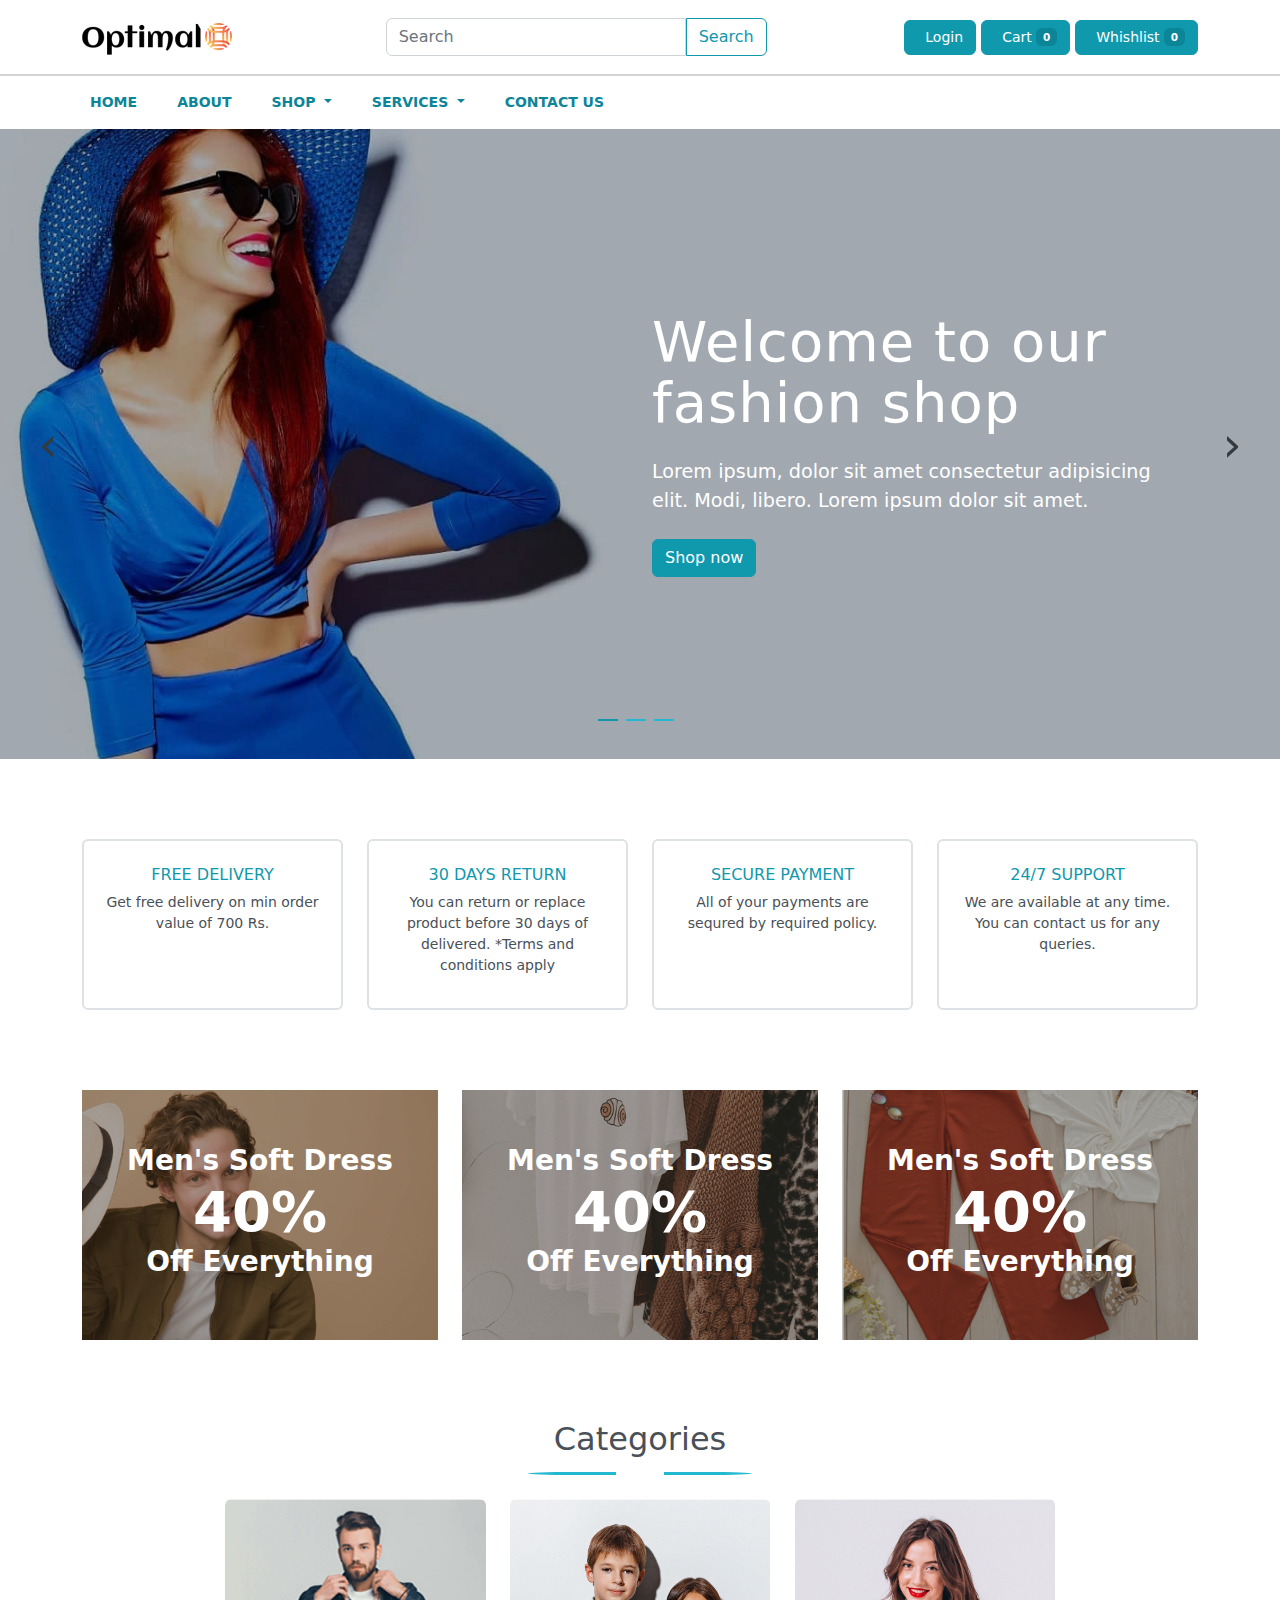
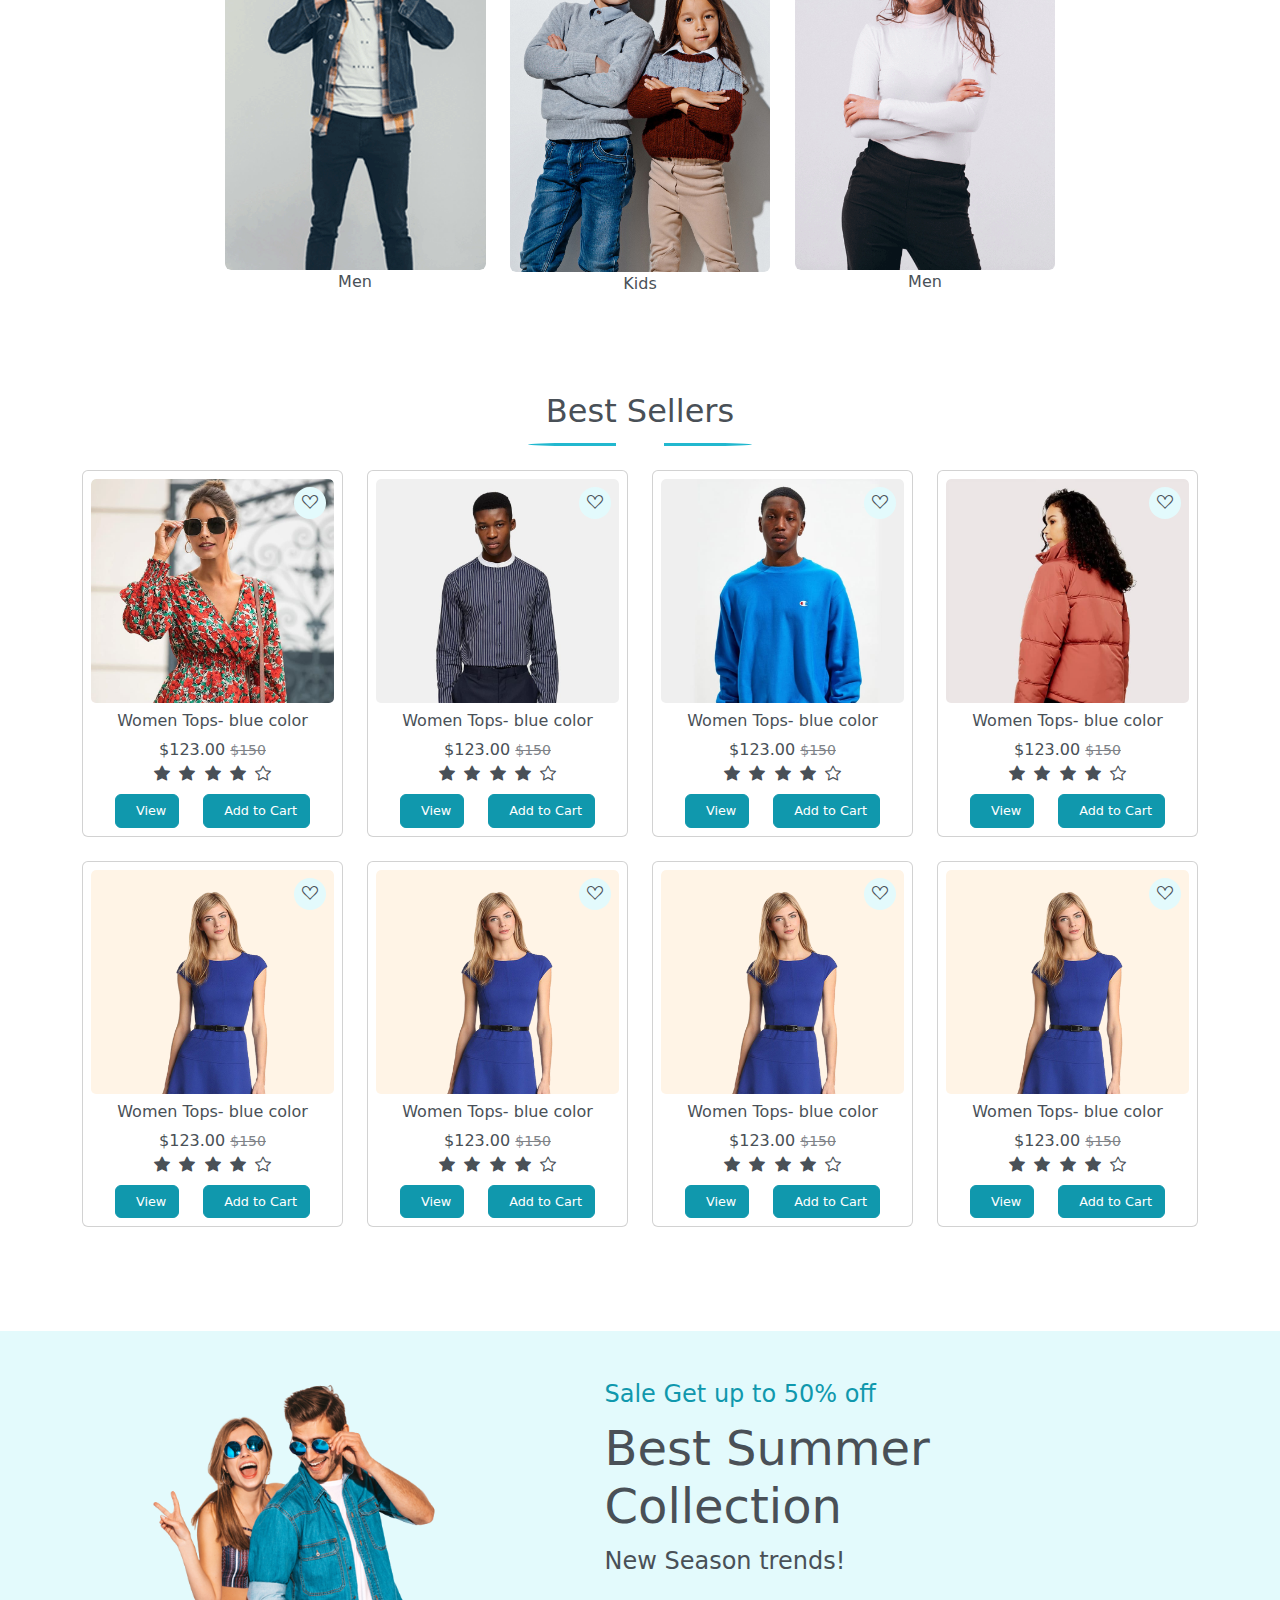
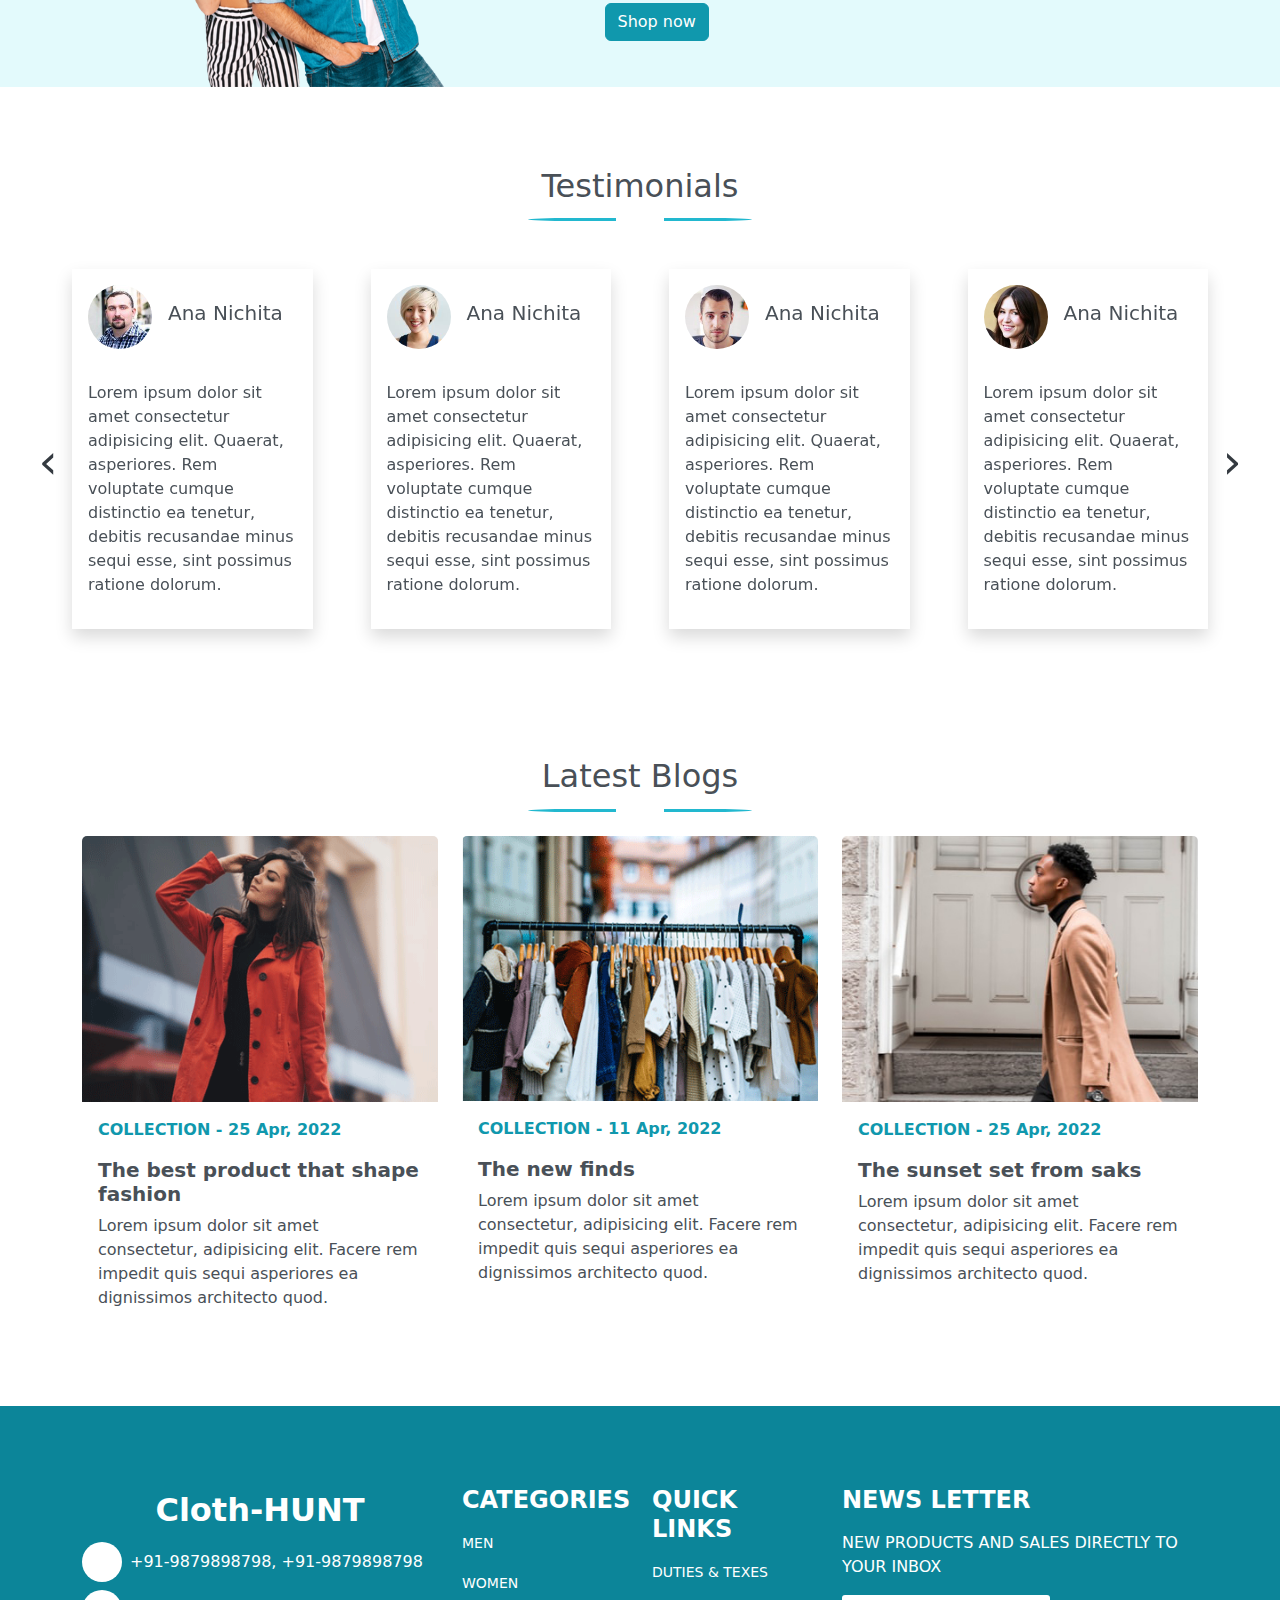
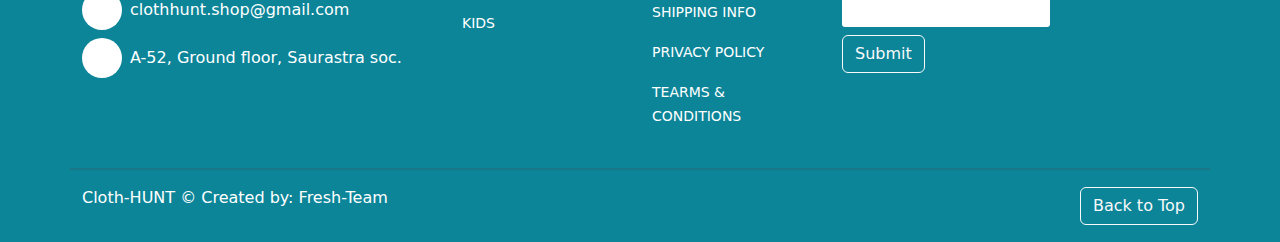
==== index.html @ ed757efe "shop done" ====
<!DOCTYPE html>
<html lang="en">

<head>
    <meta charset="UTF-8">
    <meta http-equiv="X-UA-Compatible" content="IE=edge">
    <meta name="viewport" content="width=device-width, initial-scale=1.0">
    <title>Cloth-HUNT | Home</title>
    <!-- fontawesome -->
    <link rel="stylesheet" href="https://cdnjs.cloudflare.com/ajax/libs/font-awesome/6.1.1/css/all.min.css"
        integrity="sha512-KfkfwYDsLkIlwQp6LFnl8zNdLGxu9YAA1QvwINks4PhcElQSvqcyVLLD9aMhXd13uQjoXtEKNosOWaZqXgel0g=="
        crossorigin="anonymous" referrerpolicy="no-referrer" />
    <!-- bootstrap icon -->
    <link rel="stylesheet" href="https://cdn.jsdelivr.net/npm/bootstrap-icons@1.9.1/font/bootstrap-icons.css">
    <!-- bootstrap -->
    <link rel="stylesheet" href="css/bootstrap.min.css">
    <!-- Owl-carousel -->
    <link rel="stylesheet" href="css/owl.carousel.min.css">
    <!-- animate -->
    <link rel="stylesheet" href="css/animate.css">
    <!-- css -->
    <link rel="stylesheet" href="css/style.css">
    <!-- responsive -->
    <link rel="stylesheet" href="css/responsive.css">
</head>

<body>
    <header>
        <nav class="navbar navbar-expand-md flex-column position-relative">
            <div class="container justify-content-between pb-2">

                <button class="navbar-toggler" type="button" data-bs-toggle="collapse"
                    data-bs-target="#navbarSupportedContent" aria-controls="navbarSupportedContent"
                    aria-expanded="false" aria-label="Toggle navigation">
                    <span class="navbar-toggler-icon"></span>
                </button>
                <a class="navbar-brand fw-bold fs-2" href='index.html'><img src="images/logo.png" alt="logo"
                        class="img-fluid"></a>

                <form class="d-md-flex d-none" role="search">
                    <input class="form-control rounded-0 rounded-start search" type="search" placeholder="Search"
                        aria-label="Search">
                    <button class="btn btn-outline-primary rounded-0 rounded-end" type="submit">Search</button>
                </form>
                <div class="header-buttons">
                    <button class="btn btn-primary d-md-none">
                        <i class="fa-solid fa-magnifying-glass"></i>
                    </button>
                    <button class="btn btn-primary"><i class="fa-solid fa-user me-lg-2"></i><span
                            class="d-none d-lg-inline-block">Login</span></button>
                    <button class="btn btn-primary position-relative">
                        <i class="fa-solid fa-cart-shopping me-2"></i><span class="d-none d-lg-inline-block">Cart</span>
                        <span class="badge">0</span>
                    </button>
                    <button class="btn btn-primary d-none d-lg-inline-block position-relative">
                        <i class="fa-solid fa-heart me-2"></i><span class="d-none d-lg-inline-block">Whishlist</span>
                        <span class="badge">0</span>
                    </button>
                </div>
            </div>
            <div class="hr d-none d-md-block"></div>
            <div class="nav-menu container align-self-start">
                <div class="collapse navbar-collapse pt-2" id="navbarSupportedContent">
                    <ul class="navbar-nav gap-md-4 mb-lg-0 ">
                        <li class="nav-item ">
                            <a class="nav-link fw-bold text-uppercase active" aria-current="page"
                                href='javascript:void(0)'>Home</a>
                        </li>
                        <li class="nav-item">
                            <a class="nav-link fw-bold text-uppercase" href='javascript:void(0)'>About</a>
                        </li>
                        <li class="nav-item dropdown">
                            <a class="nav-link fw-bold text-uppercase dropdown-toggle" href='shop.html' role="button"
                                data-bs-toggle="dropdown" aria-expanded="false">
                                Shop
                            </a>
                            <ul class="dropdown-menu">
                                <li><a class="dropdown-item" href='shop.html'>Shop page</a></li>
                                <li><a class="dropdown-item" href='javascript:void(0)'>Another action</a></li>
                                <li>
                                    <hr class="dropdown-divider">
                                </li>
                                <li><a class="dropdown-item" href='javascript:void(0)'>Something else here</a></li>
                            </ul>
                        </li>
                        <li class="nav-item dropdown">
                            <a class="nav-link fw-bold text-uppercase dropdown-toggle" href='javascript:void(0)'
                                role="button" data-bs-toggle="dropdown" aria-expanded="false">
                                Services
                            </a>
                            <ul class="dropdown-menu">
                                <li><a class="dropdown-item" href='javascript:void(0)'>Action</a></li>
                                <li><a class="dropdown-item" href='javascript:void(0)'>Another action</a></li>
                                <li>
                                    <hr class="dropdown-divider">
                                </li>
                                <li><a class="dropdown-item" href='javascript:void(0)'>Something else here</a></li>
                            </ul>
                        </li>
                        <li class="nav-item">
                            <a class="nav-link fw-bold text-uppercase" href='javascript:void(0)'>
                                Contact us
                            </a>
                        </li>
                    </ul>
                </div>
            </div>
        </nav>
    </header>

    <main>
        <!-- hero -->
        <section class="hero">
            <div class="hero-slider owl-carousel owl-theme">
                <div class="item item--1 d-flex justify-content-end align-items-center">
                    <div class="container px-5">
                        <div class="row align-items-center justify-content-lg-end justify-content-center">
                            <div class="col-12 col-md-10 col-xl-6">
                                <div class="hero-title text-white">
                                    <h1 class="title-heading mb-2 mb-md-4">Welcome to our fashion shop</h1>
                                    <p class="hero-text mb-2 mb-md-4">Lorem ipsum, dolor sit amet consectetur
                                        adipisicing elit.
                                        Modi, libero. Lorem ipsum dolor sit amet.</p>
                                    <a href="javascript:void(0)" class="hero-btn btn btn-primary">Shop now</a>
                                </div>
                            </div>
                        </div>
                    </div>
                </div>
                <div class="item item--2 d-flex align-items-center justify-content-start">
                    <div class="container px-5">
                        <div class="row align-items-center justify-content-lg-start justify-content-center">
                            <div class="col-12 col-md-10 col-xl-6">
                                <div class="hero-title text-white">
                                    <h1 class="title-heading mb-2 mb-md-4">Welcome to our fashion shop</h1>
                                    <p class="hero-text mb-2 mb-md-4">Lorem ipsum, dolor sit amet consectetur
                                        adipisicing elit.
                                        Modi, libero. Lorem ipsum dolor sit amet.</p>
                                    <a href=" javascript:void(0)" class="btn btn-primary">Shop now</a>
                                </div>
                            </div>
                        </div>
                    </div>
                </div>
                <div class="item item--3 d-flex align-items-center">
                    <div class="container px-5">
                        <div class="row align-items-center justify-content-center">
                            <div class="col-12 col-md-10 col-xl-6">
                                <div class="hero-title text-white">
                                    <h1 class="title-heading mb-2 mb-md-4">Welcome to our fashion shop</h1>
                                    <p class="hero-text mb-2 mb-md-4">Lorem ipsum, dolor sit amet consectetur
                                        adipisicing elit.
                                        Modi, libero. Lorem ipsum dolor sit amet.</p>
                                    <a href=" javascript:void(0)" class="btn btn-primary">Shop now</a>
                                </div>
                            </div>
                        </div>
                    </div>
                </div>
            </div>
        </section>
        <!-- services -->
        <section class="service pb-0">
            <div class="container">
                <div class="row align-items-stretch">
                    <div class="col-6 col-md-3 mb-4 mb-md-0 text-center">
                        <div class="service-card border border-2 rounded p-3">
                            <div class="icon fs-1 mb-2">
                                <i class="fa-solid fa-truck-fast"></i>
                            </div>
                            <h6 class="text-uppercase text-primary">free delivery</h6>
                            <p>Get free delivery on min order value of 700 Rs.</p>
                        </div>
                    </div>
                    <div class="col-6 col-md-3 text-center mb-4 mb-md-0">
                        <div class="service-card border border-2 rounded p-3">

                            <div class="icon fs-1 mb-2">
                                <i class="fa-solid fa-clock-rotate-left"></i>
                            </div>
                            <h6 class="text-uppercase text-primary">30 Days Return</h6>
                            <p>You can return or replace product before 30 days of delivered. *Terms and conditions
                                apply
                            </p>
                        </div>
                    </div>
                    <div class="col-6 col-md-3 text-center ">
                        <div class="service-card border border-2 rounded p-3">

                            <div class="icon fs-1 mb-2">
                                <i class="fa-solid fa-shield-halved"></i>
                            </div>
                            <h6 class="text-uppercase text-primary">secure payment</h6>
                            <p>All of your payments are sequred by required policy.
                            </p>
                        </div>
                    </div>
                    <div class="col-6 col-md-3 text-center">
                        <div class="service-card border border-2 rounded p-3">
                            <div class="icon fs-1 mb-2">
                                <i class="fa-solid fa-message"></i>
                            </div>
                            <h6 class="text-uppercase text-primary">24/7 support</h6>
                            <p>We are available at any time. You can contact us for any queries.</p>
                        </div>
                    </div>
                </div>
            </div>
        </section>
        <!-- offers -->
        <section class="offers pb-0">
            <div class="container">
                <div class="row gap-4 gap-md-0 justify-content-center">
                    <div class=" col-8 col-lg-4">
                        <div class="offer offer--1">
                            <h3 class="offer-text fw-bold text-center text-white">
                                Men's Soft Dress
                                <span class="d-block display-4 fw-bold">40%</span>
                                Off Everything
                            </h3>
                        </div>
                    </div>
                    <div class="col-8 col-lg-4">
                        <div class="offer offer--2">
                            <h3 class="offer-text fw-bold text-center text-white">
                                Men's Soft Dress
                                <span class="d-block display-4 fw-bold">40%</span>
                                Off Everything
                            </h3>
                        </div>
                    </div>
                    <div class="col-8 col-lg-4">
                        <div class="offer offer--3">
                            <h3 class="offer-text fw-bold text-center text-white">
                                Men's Soft Dress
                                <span class="d-block display-4 fw-bold">40%</span>
                                Off Everything
                            </h3>
                        </div>
                    </div>
                </div>
            </div>
        </section>
        <!-- Category -->
        <section class="category pb-0">
            <div class="container">
                <div class="row justify-content-center text-center">
                    <div class="col-12">
                        <div class="title text-center mb-4">
                            <h2 class="title-text px-4">Categories</h2>
                        </div>
                    </div>
                    <div class="col-8 col-md-3 text-end">
                        <div class="category-card rounded">
                            <div class="cat-img position-relative rounded">
                                <img src="images/catag-1.gif" alt="image of man" class="img-fluid rounded">
                                <div class="overlay text-white">
                                    <p>200+ Products</p>
                                    <a href="javascript:void(0)" class="btn btn-primary">View Collection</a>
                                </div>
                            </div>
                            <p class="text-center">Men</p>
                        </div>
                    </div>
                    <div class="col-8 col-md-3">
                        <div class="category-card rounded">
                            <div class="cat-img position-relative rounded">
                                <img src="images/catag-3.jpg" alt="image of kids" class="img-fluid rounded">
                                <div class="overlay text-white">
                                    <p>250+ Products</p>
                                    <a href="javascript:void(0)" class="btn btn-primary">View Collection</a>
                                </div>
                            </div>
                            <p class="text-center">Kids</p>
                        </div>
                    </div>
                    <div class="col-8 col-md-3 text-start">
                        <div class="category-card rounded">
                            <div class="cat-img position-relative rounded">
                                <img src="images/catag-2.gif" alt="image of woman" class="img-fluid rounded">
                                <div class="overlay text-white">
                                    <p>300+ Products</p>
                                    <a href="javascript:void(0)" class="btn btn-primary">View Collection</a>
                                </div>
                            </div>
                            <p class="text-center">Men</p>
                        </div>
                    </div>
                </div>
            </div>
        </section>
        <!-- best sellers -->
        <section class="best-sellers">
            <div class="container">
                <div class="row">
                    <div class="col-12">
                        <div class="title text-center mb-4">
                            <h2 class="title-text px-4">Best Sellers</h2>
                        </div>
                    </div>
                    <div class="col-6 col-md-3 mb-4">
                        <div class="card product-card p-2">
                            <div class="card-img mb-2 position-relative">
                                <img src="images/products/product-1.jpg" class="card-img-top" alt="product-image">
                                <div href="javascript:void(0)" class="wish-list-icon">
                                    <i class="bi bi-suit-heart"></i>
                                </div>
                            </div>
                            <div class="card-body p-0">
                                <h5 class="card-title fs-6 text-center">Women Tops- blue color</h5>

                                <p class="card-text price m-0 text-center">$123.00 <span
                                        class="sub-price"><del>$150</del></span> </p>
                                <div class="rating mb-2 text-center">
                                    <i class="bi bi-star-fill me-1"></i>
                                    <i class="bi bi-star-fill me-1"></i>
                                    <i class="bi bi-star-fill me-1"></i>
                                    <i class="bi bi-star-fill me-1"></i>
                                    <i class="bi bi-star"></i>
                                </div>
                                <div class="card-btn d-flex justify-content-lg-evenly justify-content-between">
                                    <a href="javascript:void(0)" class="btn btn-primary">
                                        <i class="fa-solid fa-eye me-2"></i>View
                                    </a>
                                    <a href="javascript:void(0)" class="btn btn-primary">
                                        <i class="fa-solid fa-cart-shopping me-2"></i>Add to Cart
                                    </a>
                                </div>
                            </div>
                        </div>
                    </div>
                    <div class="col-6 col-md-3 mb-4">
                        <div class="card product-card p-2">
                            <div class="card-img mb-2 position-relative">
                                <img src="images/products/product-13-1.jpg" class="card-img-top" alt="product-image">
                                <div href="javascript:void(0)" class="wish-list-icon">
                                    <i class="bi bi-suit-heart"></i>
                                </div>
                            </div>
                            <div class="card-body p-0">
                                <h5 class="card-title fs-6 text-center">Women Tops- blue color</h5>

                                <p class="card-text price m-0 text-center">$123.00 <span
                                        class="sub-price"><del>$150</del></span> </p>
                                <div class="rating mb-2 text-center">
                                    <i class="bi bi-star-fill me-1"></i>
                                    <i class="bi bi-star-fill me-1"></i>
                                    <i class="bi bi-star-fill me-1"></i>
                                    <i class="bi bi-star-fill me-1"></i>
                                    <i class="bi bi-star"></i>
                                </div>
                                <div class="card-btn d-flex justify-content-lg-evenly justify-content-between">
                                    <a href="javascript:void(0)" class="btn btn-primary">
                                        <i class="fa-solid fa-eye me-2"></i>View
                                    </a>
                                    <a href="javascript:void(0)" class="btn btn-primary">
                                        <i class="fa-solid fa-cart-shopping me-2"></i>Add to Cart
                                    </a>
                                </div>
                            </div>
                        </div>
                    </div>
                    <div class="col-6 col-md-3 mb-4">
                        <div class="card product-card p-2">
                            <div class="card-img mb-2 position-relative">
                                <img src="images/products/product-12-1.jpg" class="card-img-top" alt="product-image">
                                <div href="javascript:void(0)" class="wish-list-icon">
                                    <i class="bi bi-suit-heart"></i>
                                </div>
                            </div>
                            <div class="card-body p-0">
                                <h5 class="card-title fs-6 text-center">Women Tops- blue color</h5>

                                <p class="card-text price m-0 text-center">$123.00 <span
                                        class="sub-price"><del>$150</del></span> </p>
                                <div class="rating mb-2 text-center">
                                    <i class="bi bi-star-fill me-1"></i>
                                    <i class="bi bi-star-fill me-1"></i>
                                    <i class="bi bi-star-fill me-1"></i>
                                    <i class="bi bi-star-fill me-1"></i>
                                    <i class="bi bi-star"></i>
                                </div>
                                <div class="card-btn d-flex justify-content-lg-evenly justify-content-between">
                                    <a href="javascript:void(0)" class="btn btn-primary">
                                        <i class="fa-solid fa-eye me-2"></i>View
                                    </a>
                                    <a href="javascript:void(0)" class="btn btn-primary">
                                        <i class="fa-solid fa-cart-shopping me-2"></i>Add to Cart
                                    </a>
                                </div>
                            </div>
                        </div>
                    </div>
                    <div class="col-6 col-md-3 mb-4">
                        <div class="card product-card p-2">
                            <div class="card-img mb-2 position-relative">
                                <img src="images/products/product-11-1.jpg" class="card-img-top" alt="product-image">
                                <div href="javascript:void(0)" class="wish-list-icon">
                                    <i class="bi bi-suit-heart"></i>
                                </div>
                            </div>
                            <div class="card-body p-0">
                                <h5 class="card-title fs-6 text-center">Women Tops- blue color</h5>

                                <p class="card-text price m-0 text-center">$123.00 <span
                                        class="sub-price"><del>$150</del></span> </p>
                                <div class="rating mb-2 text-center">
                                    <i class="bi bi-star-fill me-1"></i>
                                    <i class="bi bi-star-fill me-1"></i>
                                    <i class="bi bi-star-fill me-1"></i>
                                    <i class="bi bi-star-fill me-1"></i>
                                    <i class="bi bi-star"></i>
                                </div>
                                <div class="card-btn d-flex justify-content-lg-evenly justify-content-between">
                                    <a href="javascript:void(0)" class="btn btn-primary">
                                        <i class="fa-solid fa-eye me-2"></i>View
                                    </a>
                                    <a href="javascript:void(0)" class="btn btn-primary">
                                        <i class="fa-solid fa-cart-shopping me-2"></i>Add to Cart
                                    </a>
                                </div>
                            </div>
                        </div>
                    </div>
                    <div class="col-6 col-md-3 mb-4">
                        <div class="card product-card p-2">
                            <div class="card-img mb-2 position-relative">
                                <img src="images/product1.png" class="card-img-top" alt="product-image">
                                <div href="javascript:void(0)" class="wish-list-icon">
                                    <i class="bi bi-suit-heart"></i>
                                </div>
                            </div>
                            <div class="card-body p-0">
                                <h5 class="card-title fs-6 text-center">Women Tops- blue color</h5>

                                <p class="card-text price m-0 text-center">$123.00 <span
                                        class="sub-price"><del>$150</del></span> </p>
                                <div class="rating mb-2 text-center">
                                    <i class="bi bi-star-fill me-1"></i>
                                    <i class="bi bi-star-fill me-1"></i>
                                    <i class="bi bi-star-fill me-1"></i>
                                    <i class="bi bi-star-fill me-1"></i>
                                    <i class="bi bi-star"></i>
                                </div>
                                <div class="card-btn d-flex justify-content-lg-evenly justify-content-between">
                                    <a href="javascript:void(0)" class="btn btn-primary">
                                        <i class="fa-solid fa-eye me-2"></i>View
                                    </a>
                                    <a href="javascript:void(0)" class="btn btn-primary">
                                        <i class="fa-solid fa-cart-shopping me-2"></i>Add to Cart
                                    </a>
                                </div>
                            </div>
                        </div>
                    </div>
                    <div class="col-6 col-md-3 mb-4">
                        <div class="card product-card p-2">
                            <div class="card-img mb-2 position-relative">
                                <img src="images/product1.png" class="card-img-top" alt="product-image">
                                <div href="javascript:void(0)" class="wish-list-icon">
                                    <i class="bi bi-suit-heart"></i>
                                </div>
                            </div>
                            <div class="card-body p-0">
                                <h5 class="card-title fs-6 text-center">Women Tops- blue color</h5>

                                <p class="card-text price m-0 text-center">$123.00 <span
                                        class="sub-price"><del>$150</del></span> </p>
                                <div class="rating mb-2 text-center">
                                    <i class="bi bi-star-fill me-1"></i>
                                    <i class="bi bi-star-fill me-1"></i>
                                    <i class="bi bi-star-fill me-1"></i>
                                    <i class="bi bi-star-fill me-1"></i>
                                    <i class="bi bi-star"></i>
                                </div>
                                <div class="card-btn d-flex justify-content-lg-evenly justify-content-between">
                                    <a href="javascript:void(0)" class="btn btn-primary">
                                        <i class="fa-solid fa-eye me-2"></i>View
                                    </a>
                                    <a href="javascript:void(0)" class="btn btn-primary">
                                        <i class="fa-solid fa-cart-shopping me-2"></i>Add to Cart
                                    </a>
                                </div>
                            </div>
                        </div>
                    </div>
                    <div class="col-6 col-md-3 mb-4">
                        <div class="card product-card p-2">
                            <div class="card-img mb-2 position-relative">
                                <img src="images/product1.png" class="card-img-top" alt="product-image">
                                <div href="javascript:void(0)" class="wish-list-icon">
                                    <i class="bi bi-suit-heart"></i>
                                </div>
                            </div>
                            <div class="card-body p-0">
                                <h5 class="card-title fs-6 text-center">Women Tops- blue color</h5>

                                <p class="card-text price m-0 text-center">$123.00 <span
                                        class="sub-price"><del>$150</del></span> </p>
                                <div class="rating mb-2 text-center">
                                    <i class="bi bi-star-fill me-1"></i>
                                    <i class="bi bi-star-fill me-1"></i>
                                    <i class="bi bi-star-fill me-1"></i>
                                    <i class="bi bi-star-fill me-1"></i>
                                    <i class="bi bi-star"></i>
                                </div>
                                <div class="card-btn d-flex justify-content-lg-evenly justify-content-between">
                                    <a href="javascript:void(0)" class="btn btn-primary">
                                        <i class="fa-solid fa-eye me-2"></i>View
                                    </a>
                                    <a href="javascript:void(0)" class="btn btn-primary">
                                        <i class="fa-solid fa-cart-shopping me-2"></i>Add to Cart
                                    </a>
                                </div>
                            </div>
                        </div>
                    </div>
                    <div class="col-6 col-md-3 mb-4">
                        <div class="card product-card p-2">
                            <div class="card-img mb-2 position-relative">
                                <img src="images/product1.png" class="card-img-top" alt="product-image">
                                <div href="javascript:void(0)" class="wish-list-icon">
                                    <i class="bi bi-suit-heart"></i>
                                </div>
                            </div>
                            <div class="card-body p-0">
                                <h5 class="card-title fs-6 text-center">Women Tops- blue color</h5>

                                <p class="card-text price m-0 text-center">$123.00 <span
                                        class="sub-price"><del>$150</del></span> </p>
                                <div class="rating mb-2 text-center">
                                    <i class="bi bi-star-fill me-1"></i>
                                    <i class="bi bi-star-fill me-1"></i>
                                    <i class="bi bi-star-fill me-1"></i>
                                    <i class="bi bi-star-fill me-1"></i>
                                    <i class="bi bi-star"></i>
                                </div>
                                <div class="card-btn d-flex justify-content-lg-evenly justify-content-between">
                                    <a href="javascript:void(0)" class="btn btn-primary">
                                        <i class="fa-solid fa-eye me-2"></i>View
                                    </a>
                                    <a href="javascript:void(0)" class="btn btn-primary">
                                        <i class="fa-solid fa-cart-shopping me-2"></i>Add to Cart
                                    </a>
                                </div>
                            </div>
                        </div>
                    </div>
                </div>
            </div>
        </section>
        <!-- Sale -->
        <section class="sale py-0">
            <div class="container">
                <div class="row justify-content-around align-items-center">
                    <div class="col-4">
                        <img src="images/sale.png" alt="man and woman having enjoyable shopping togather"
                            class="img-fluid">
                    </div>
                    <div class="col-8 col-md-6">
                        <p class="sale-text text-primary">Sale Get up to 50% off</p>
                        <h3 class="sale-heading">Best Summer Collection</h3>
                        <p class="sale-text">New Season trends!</p>
                        <a href="javascript:void(0)" class="btn btn-primary mt-3">Shop now</a>
                    </div>
                </div>
            </div>
        </section>
        <!-- testimonials -->
        <section class="testimonials pb-0">
            <div class="container">
                <div class="row">
                    <div class="col-12">
                        <div class="title text-center mb-4">
                            <h2 class="title-text px-4">Testimonials</h2>
                        </div>
                    </div>
                </div>
            </div>
            <div class="owl-carousel owl-carousel-testimonials owl-theme px-5">
                <div class="item">
                    <div class="testimonials-card m-4 shadow p-3">
                        <div class="author">
                            <div class="auth-img">
                                <img src="images/testimonial-1.jpg" class="img-fluid" alt="author">
                            </div>
                            <h5>Ana Nichita</h5>
                        </div>
                        <div class="testimonials-text">
                            <p>Lorem ipsum dolor sit amet consectetur adipisicing elit. Quaerat, asperiores. Rem
                                voluptate cumque distinctio ea tenetur, debitis recusandae minus sequi esse, sint
                                possimus ratione dolorum.</p>
                        </div>
                    </div>
                </div>

                <div class="item">
                    <div class="testimonials-card m-4 shadow p-3">
                        <div class="author">
                            <div class="auth-img">
                                <img src="images/testimonial-2.jpg" class="img-fluid" alt="author">
                            </div>
                            <h5>Ana Nichita</h5>
                        </div>
                        <div class="testimonials-text">
                            <p>Lorem ipsum dolor sit amet consectetur adipisicing elit. Quaerat, asperiores. Rem
                                voluptate cumque distinctio ea tenetur, debitis recusandae minus sequi esse, sint
                                possimus ratione dolorum.</p>
                        </div>
                    </div>
                </div>

                <div class="item">
                    <div class="testimonials-card m-4 shadow p-3">
                        <div class="author">
                            <div class="auth-img">
                                <img src="images/testimonial-3.jpg" class="img-fluid" alt="author">
                            </div>
                            <h5>Ana Nichita</h5>
                        </div>
                        <div class="testimonials-text">
                            <p>Lorem ipsum dolor sit amet consectetur adipisicing elit. Quaerat, asperiores. Rem
                                voluptate cumque distinctio ea tenetur, debitis recusandae minus sequi esse, sint
                                possimus ratione dolorum.</p>
                        </div>
                    </div>
                </div>

                <div class="item">
                    <div class="testimonials-card m-4 shadow p-3">
                        <div class="author">
                            <div class="auth-img">
                                <img src="images/testimonial-4.jpg" class="img-fluid" alt="author">
                            </div>
                            <h5>Ana Nichita</h5>
                        </div>
                        <div class="testimonials-text">
                            <p>Lorem ipsum dolor sit amet consectetur adipisicing elit. Quaerat, asperiores. Rem
                                voluptate cumque distinctio ea tenetur, debitis recusandae minus sequi esse, sint
                                possimus ratione dolorum.</p>
                        </div>
                    </div>
                </div>

                <div class="item">
                    <div class="testimonials-card m-4 shadow p-3">
                        <div class="author">
                            <div class="auth-img">
                                <img src="images/testimonial-5.jpg" class="img-fluid" alt="author">
                            </div>
                            <h5>Ana Nichita</h5>
                        </div>
                        <div class="testimonials-text">
                            <p>Lorem ipsum dolor sit amet consectetur adipisicing elit. Quaerat, asperiores. Rem
                                voluptate cumque distinctio ea tenetur, debitis recusandae minus sequi esse, sint
                                possimus ratione dolorum.</p>
                        </div>
                    </div>
                </div>
            </div>
        </section>
        <!-- blog -->
        <section class="blog">
            <div class="container">
                <div class="row justify-content-center">
                    <div class="col-12">
                        <div class="title text-center mb-4">
                            <h2 class="title-text px-4">Latest Blogs</h2>
                        </div>
                    </div>
                    <div class="col-8 col-lg-4">
                        <div class="card border-0">
                            <img src="images/blog-1.gif" class="card-img-top" alt="woman feeling some good wibes">
                            <div class="card-body">
                                <p class="card-text text-primary fw-semibold"><span
                                        class="text-uppercase">collection</span> - 25
                                    Apr, 2022</p>
                                <h5 class="card-title fw-bold">The best product that shape fashion</h5>
                                <p class="card-text">Lorem ipsum dolor sit amet consectetur, adipisicing elit. Facere
                                    rem impedit quis sequi asperiores ea dignissimos architecto quod.</p>
                            </div>
                        </div>
                    </div>
                    <div class="col-8 col-lg-4">
                        <div class="card border-0">
                            <img src="images/blog-2.gif" class="card-img-top" alt="some cloths are hanging">
                            <div class="card-body">
                                <p class="card-text fw-semibold text-primary"><span
                                        class="text-uppercase">collection</span> - 11
                                    Apr, 2022</p>
                                <h5 class="card-title fw-bold">The new finds</h5>
                                <p class="card-text">Lorem ipsum dolor sit amet consectetur, adipisicing elit. Facere
                                    rem impedit quis sequi asperiores ea dignissimos architecto quod.</p>
                            </div>
                        </div>
                    </div>
                    <div class="col-8 col-lg-4">
                        <div class="card border-0">
                            <img src="images/blog-3.jpg" class="card-img-top" alt="A man going some where">
                            <div class="card-body">
                                <p class="card-text fw-semibold text-primary"><span
                                        class="text-uppercase">collection</span> - 25
                                    Apr, 2022</p>
                                <h5 class="card-title fw-bold">The sunset set from saks</h5>
                                <p class="card-text">Lorem ipsum dolor sit amet consectetur, adipisicing elit. Facere
                                    rem impedit quis sequi asperiores ea dignissimos architecto quod.</p>
                            </div>
                        </div>
                    </div>
                </div>
            </div>
        </section>
    </main>

    <footer class="footer">
        <div class="container">
            <div class="row">
                <div class="col-12 col-md-4">
                    <div class="footer-part mb-4 mb-md-0">
                        <a href="javascript:void(0)"
                            class="text-white d-block mb-2 text-center fw-bold text-decoration-none fs-2">Cloth-HUNT</a>
                        <div class="footer-info d-flex justify-content-center flex-column gap-2">

                            <div class=" footer-contact d-flex gap-2 align-items-center">
                                <div class="icon text-primary">
                                    <i class="fa-solid fa-phone"></i>
                                </div>
                                <div class="footer-text">
                                    <a href="tel:9879898798"
                                        class="d-inline-block fs-6 text-decoration-none text-white">+91-9879898798,</a>
                                    <a href="tel:9879898798"
                                        class="d-inline-block fs-6 text-decoration-none text-white">+91-9879898798</a>
                                </div>
                            </div>
                            <div class="footer-contact d-flex gap-2 align-items-center">
                                <div class="icon text-primary">
                                    <i class="fa-solid fa-envelope"></i>
                                </div>
                                <div class="footer-text">
                                    <a href="mailto:clothhunt.shop@gmail.com"
                                        class="d-inline-block fs-6 text-decoration-none text-white">clothhunt.shop@gmail.com</a>
                                </div>
                            </div>
                            <div class="footer-contact d-flex gap-2 align-items-center">
                                <div class="icon text-primary">
                                    <i class="fa-solid fa-location-dot"></i>
                                </div>
                                <div class="footer-text ">
                                    <p class="text-white mb-0 ">A-52, Ground floor, Saurastra soc.</p>
                                </div>
                            </div>
                        </div>

                    </div>
                </div>
                <div class="col-6 col-md-2 mb-4 mb-md-0 text-white">
                    <h4 class="text-uppercase fw-bold mb-3">categories</h4>
                    <ul class="footer-menu list-unstyled d-flex flex-column gap-3">
                        <li><a href="javascript:void(0)" class="footer-link">Men</a>
                        </li>
                        <li><a href="javascript:void(0)" class="footer-link">Women</a>
                        </li>
                        <li><a href="javascript:void(0)" class="footer-link">Kids</a>
                        </li>
                    </ul>
                </div>
                <div class="col-6 col-md-2 mb-4 mb-md-0 text-white">
                    <h4 class="text-uppercase fw-bold mb-3">quick links</h4>
                    <ul class="footer-menu list-unstyled d-flex flex-column gap-3">
                        <li><a href="javascript:void(0)" class="footer-link">Duties & Texes</a>
                        </li>
                        <li><a href="javascript:void(0)" class="footer-link">shipping info</a>
                        </li>
                        <li><a href="javascript:void(0)" class="footer-link">privacy policy</a>
                        </li>
                        <li><a href="javascript:void(0)" class="footer-link">tearms &
                                conditions</a>
                        </li>
                    </ul>
                </div>
                <div class="col-12 col-md-4 text-white">
                    <h4 class="text-uppercase fw-bold mb-3">news letter</h4>
                    <p class="text-uppercase">new products and sales directly to your inbox</p>
                    <form>
                        <input type="text" name="footerEmail" id="footerEmail" class="d-block p-1">
                        <button type="submit" class="btn btn-outline-light">Submit</button>
                    </form>
                </div>
                <div class="hr mt-4 mb-3"></div>
                <div class="copyright d-flex justify-content-between align-items-center mb-3">
                    <p class="text-white">Cloth-HUNT &copy; Created by: Fresh-Team</p>
                    <button type="button" class="btn btn-outline-light">Back to Top</button>
                </div>
            </div>
        </div>
    </footer>


    <script src="js/bootstrap.bundle.min.js"></script>
    <script src="js/jquery.min.js"></script>
    <script src="js/owl.carousel.js"></script>
    <script src="js/wow.min.js"></script>
    <script>
        $(document).ready(function () {
            var owl2 = $('.hero-slider');
            owl2.owlCarousel({
                margin: 10,
                nav: true,
                loop: true,
                // autoplay: true,
                responsive: {
                    0: {
                        items: 1
                    },
                    600: {
                        items: 1
                    },
                    1000: {
                        items: 1
                    }
                }
            })
        })

        $(document).ready(function () {
            var owl = $('.owl-carousel-testimonials');
            owl.owlCarousel({
                margin: 10,
                nav: true,
                loop: true,
                autoplay: true,
                responsive: {
                    0: {
                        items: 1
                    },
                    600: {
                        items: 2
                    },
                    1000: {
                        items: 4
                    }
                }
            })
        })


    </script>
</body>

</html>
---- css/style.css ----
/* :root {
    --bs-primary: #453636;
    --bs-secondary: #584545;
    --bs-tersary: #7e6363;
    --header-bg: #495057;
    --bs-primary-rgb: 69, 54, 54;
    --bs-secondary-rgb: 88, 69, 69;
    --light-bg: #fff4e6;

    --text-color: #495057;
    --text-white: #fff;
} */
/* :root {
    --bs-primary: #e8590c;
    --bs-secondary: #fd7e14;
    --bs-tersary: #ff922b;
    --header-bg: #495057;
    --bs-primary-rgb: 232, 89, 12;
    --bs-secondary-rgb: 253, 126, 20;
    --light-bg: #fff4e6;

    --text-color: #495057;
    --text-white: #fff;
} */
:root {
    --bs-primary: #0c8599;
    --bs-secondary: #1098ad;
    --bs-tersary: #22b8cf;
    --header-bg: #343a40;
    --bs-secondary-rgb: 12, 133, 153;
    --bs-primary-rgb: 16, 152, 173;
    --light-bg: #e3fafc;

    --text-color: #495057;
    --text-white: #fff;
}

* {
    margin: 0;
    padding: 0;
    box-sizing: border-box;
}

.btn,
.btn:focus,
.btn:active {
    outline: none;
    box-shadow: none;
}

.btn-outline-primary {
    --bs-btn-color: #1098ad;
    --bs-btn-border-color: #1098ad;
    --bs-btn-hover-color: #fff;
    --bs-btn-hover-bg: #1098ad;
    --bs-btn-hover-border-color: #1098ad;
    --bs-btn-focus-shadow-rgb: 13, 110, 253;
    --bs-btn-active-color: #fff;
    --bs-btn-active-bg: #1098ad;
    --bs-btn-active-border-color: #1098ad;
    --bs-btn-active-shadow: inset 0 3px 5px rgba(0, 0, 0, 0.125);
    --bs-btn-disabled-color: #1098ad;
    --bs-btn-disabled-bg: transparent;
    --bs-btn-disabled-border-color: #1098ad;
    --bs-gradient: none;
}

.btn-primary {
    --bs-btn-color: #fff;
    --bs-btn-bg: #1098ad;
    --bs-btn-border-color: #1098ad;
    --bs-btn-hover-color: #fff;
    --bs-btn-hover-bg: #15aabf;
    --bs-btn-hover-border-color: #15aabf;
    --bs-btn-focus-shadow-rgb: 49, 132, 253;
    --bs-btn-active-color: #fff;
    --bs-btn-active-bg: #15aabf;
    --bs-btn-active-border-color: #15aabf;
    --bs-btn-active-shadow: inset 0 3px 5px rgba(0, 0, 0, 0.125);
    --bs-btn-disabled-color: #fff;
    --bs-btn-disabled-bg: #1098ad;
    --bs-btn-disabled-border-color: #1098ad;
}

body {
    color: var(--text-color);
}

.search {
    min-width: 300px;
    outline: none;
}
.search:focus {
    box-shadow: none;
    outline: none;
    border-color: var(--bs-secondary);
}
#select {
    outline: none;
    border: 0;
    min-width: 200px;
    text-align: center;
}

section {
    padding: 5rem 0;
}

/* .navbar {
    background-color: var(--header-bg);
} */

.navbar .nav-item .nav-link {
    color: var(--bs-primary);
}
.navbar .navbar-brand {
    color: var(--bs-primary);
}
.header-buttons button,
header .navbar-nav .nav-link {
    font-size: 0.875rem;
}
.header-buttons button .badge {
    background-color: var(--bs-primary);
    transition: all 0.5s;
}
.header-buttons button:hover .badge {
    background-color: #fff;
    color: var(--bs-primary);
}
.hr {
    display: inline-block;
    align-self: stretch;
    min-width: 1em;
    height: 2px;
    background-color: currentcolor;
    opacity: 0.25;
}
.navbar-brand img {
    max-width: 150px;
}
/* -------------------------------- */
/* SECTION TITLE */
/* -------------------------------- */
.title {
    position: relative;
}
.title:after {
    content: "\e07f";
    font-family: "Font Awesome 6 Brands";
    position: absolute;
    top: 65%;
    left: 50%;
    transform: translateX(-50%);
    color: var(--bs-tersary);
    font-size: 1.5rem;
}
.title-text {
    position: relative;
    padding-bottom: 1rem;
}
.title-text::after,
.title-text::before {
    content: "";
    position: absolute;
    width: 5.5rem;
    height: 3px;
    background-color: var(--bs-tersary);
    bottom: 0%;
    color: var(--bs-tersary);
    transform: translateX(50%);
}
.title-text::after {
    right: calc(50% - 63px);
    left: auto;
    border-radius: 0 50% 50% 0;
}
.title-text::before {
    left: calc(50% - 150px);
    right: auto;
    border-radius: 50% 0 0 50%;
}

/* -------------------------------- */
/* HERO */
/* -------------------------------- */
.hero {
    padding: 0;
    /* background-color: #dee2e6; */
}

.hero .owl-carousel .owl-dots.disabled,
.hero .owl-carousel .owl-nav.disabled,
.testimonials .owl-carousel .owl-dots.disabled,
.testimonials .owl-carousel .owl-nav.disabled {
    display: block;
    width: 100%;
}
.hero .owl-carousel .owl-dots {
    position: absolute;
    left: 50%;
    bottom: 5%;
    transform: translateX(-50%);
    z-index: 1000;
}
.hero .owl-carousel .owl-dots .owl-dot {
    width: 20px;
    height: 2px;
    background-color: var(--bs-tersary);
    margin-right: 0.5rem;
}
.hero .owl-carousel .owl-dots .owl-dot.active {
    background-color: var(--bs-secondary);
}

.hero .owl-carousel .owl-nav {
    position: absolute;
    top: 50%;
    left: 0;
    width: 100%;
    transform: translateY(-50%);
}

.hero .owl-carousel .owl-nav button.owl-prev,
.hero .owl-carousel .owl-nav button.owl-next,
.testimonials .owl-carousel .owl-nav button.owl-prev,
.testimonials .owl-carousel .owl-nav button.owl-next {
    position: absolute;
    top: 50%;
    transform: translateY(-50%);
    color: var(--header-bg);
    font-size: 3rem;
    display: flex;
    justify-content: center;
    align-items: center;
    vertical-align: middle;
}
.hero .owl-carousel .owl-nav .owl-prev,
.testimonials .owl-carousel .owl-nav .owl-prev {
    left: 3%;
}
.hero .owl-carousel .owl-nav .owl-next,
.testimonials .owl-carousel .owl-nav .owl-next {
    right: 3%;
}

.hero .item {
    background-repeat: no-repeat;
    background-size: cover;
    height: 70vh;
}
.hero .item--1 {
    background-image: linear-gradient(rgba(0, 0, 0, 0.3), rgba(0, 0, 0, 0.3)),
        url(../images/demo4-banner1.jpg);
    background-position: 20% 0%;
}
.hero .item--2 {
    background-image: linear-gradient(rgba(0, 0, 0, 0.3), rgba(0, 0, 0, 0.3)),
        url(../images/demo4-banner2.jpg);
    background-position: 80% 0%;
}
.hero .item--3 {
    background-image: linear-gradient(rgba(0, 0, 0, 0.3), rgba(0, 0, 0, 0.3)),
        url(../images/demo2-banner1.jpg);
    background-position: 10% 0%;
}

.hero-title .title-heading {
    font-size: 2.5rem;
    line-height: 1.1;
    letter-spacing: 1px;
}
.hero-title .hero-text {
    font-size: 1rem;
}
/* -------------------------------- */
/* SERVICE */
/* -------------------------------- */
.service-card {
    height: 100%;
}
.service-card p {
    font-size: 0.875rem;
}
/* -------------------------------- */
/* OFFER */
/* -------------------------------- */
.offer {
    max-width: 400px;
    min-height: 250px;
    display: flex;
    justify-content: center;
    align-items: center;
    background-position: center;
    background-repeat: no-repeat;
    background-size: cover;
}
.offer--1 {
    background-image: url(../images/offer-1.gif);
}
.offer--2 {
    background-image: url(../images/offer-2.jpg);
}
.offer--3 {
    background-image: url(../images/offer-3.jpg);
}
/* -------------------------------- */
/* CATEGORY */
/* -------------------------------- */
.category-card {
    cursor: pointer;
}
.cat-img {
    overflow: hidden;
}
.cat-img img {
    transition: all 0.5s;
}
.category-card:hover img {
    transform: scale(1.1);
}
.category-card .overlay {
    position: absolute;
    inset: 0;
    background-image: linear-gradient(rgba(0, 0, 0, 0.3), rgba(0, 0, 0, 0.3));
    display: flex;
    flex-direction: column;
    justify-content: center;
    align-items: center;
    transform: translateY(100%);
    transition: all 0.5s;
    opacity: 0;
    visibility: hidden;
}
.category-card:hover .overlay {
    transform: translateY(0);
    opacity: 1;
    visibility: visible;
}
/* -------------------------------- */
/* BEST SELLER */
/* -------------------------------- */
.best-sellers .card-img,
.shop .card-img {
    overflow: hidden;
}
.best-sellers .card-img img,
.shop .card-img img {
    height: 14rem;
    object-fit: cover;
    object-position: center top;
    transition: all 0.5s;
}
.product-card:hover {
    cursor: pointer;
}
.product-card:hover .card-img img {
    transform: scale(1.15);
}
.product-card a {
    font-size: 0.8rem;
}
.product-card .price {
    font-size: 1rem;
}
.sub-price {
    font-size: 0.875rem;
    opacity: 0.7;
}

.product-card .wish-list-icon {
    position: absolute;
    top: 0.5rem;
    right: 0.5rem;
    width: 2rem;
    height: 2rem;
    background-color: var(--light-bg);
    display: flex;
    justify-content: center;
    align-items: center;
    border-radius: 50%;
}
/* -------------------------------- */
/* SELL */
/* -------------------------------- */
.sale {
    background-color: var(--light-bg);
}
.sale-text {
    font-size: 1.5rem;
    margin-bottom: 0.5rem;
}
.sale-heading {
    font-size: 3rem;
}
/* -------------------------------- */
/* TESTIMONIALS */
/* -------------------------------- */
.author {
    display: flex;
    gap: 1rem;
    align-items: center;
}
.auth-img {
    width: 4rem;
    height: 4rem;
    border-radius: 50%;
    overflow: hidden;
}
.testimonials-text {
    margin-top: 2rem;
}
/* =-------------------------------*/
/* FOOTER */
/* =-------------------------------*/
.footer {
    background-color: var(--bs-primary);
    padding: 5rem 0 0;
}
.footer .icon {
    width: 2.5rem;
    height: 2.5rem;
    background-color: #fff;
    border-radius: 50%;
    display: flex;
    justify-content: center;
    align-items: center;
}
.footer-link {
    text-decoration: none;
    color: #fff;
    text-transform: uppercase;
    font-size: 0.875rem;
}
.footer-link:hover {
    color: rgba(255, 255, 255, 0.664);
}
.footer-text {
    word-wrap: break-word;
}
#footerEmail {
    outline: none;
    border: 0;
    border-radius: 3px;
    margin-bottom: 0.5rem;
}
/* =-------------------------------*/
/* SHOP-PAGE */
/* =-------------------------------*/
.navigation {
    background-image: linear-gradient(rgba(0, 0, 0, 0.7), rgba(0, 0, 0, 0.7)),
        url(../images/colourfull\ cloths.jpg);
    background-position: center;
    background-repeat: no-repeat;
    background-size: cover;
}
.navigation .breadcrumb-item a {
    font-size: 1.2rem;
    color: #fff;
    font-weight: 600;
    transition: all 0.5s;
}
.navigation .breadcrumb-item a:hover {
    color: var(--bs-primary);
}
.navigation .breadcrumb-item.active {
    font-size: 1.2rem;
    color: #fff;
    opacity: 0.8;
}
.shop .categ {
    display: flex;
    justify-content: space-between;
    align-items: center;
}
.pages .page-item.active {
    --bs-pagination-active-bg: var(--bs-secondary);
}
.tabs {
    display: flex;
    justify-content: center;
    gap: 0.5rem;
    cursor: pointer;
}
.tab.active {
    color: var(--bs-secondary);
}
.tab-content {
    position: relative;
}
.tab-info {
    position: absolute;
    width: 100%;
    left: 0;
    top: 0;
    display: none;
}
.tab-info.active {
    display: block;
    position: static;
}
.list-card .list-img {
    width: 14rem;
    height: 14rem;
    overflow: hidden;
    border-radius: 3px;
}
.list-card .list-img img {
    transition: all 0.5s;
}
.list-card:hover .list-img img {
    transform: scale(1.05);
}
.list-card .list-title {
    font-size: 1rem;
}
.list-card .list-info {
    font-size: 0.875rem;
}
.list-card .save {
    font-size: 0.875rem;
}
.list-card .list-btn a {
    font-size: 0.875rem;
}
---- css/responsive.css ----
@media (max-width: 575px) {
    .hero-title .title-heading {
        font-size: 2.1rem;
    }
    .hero-title .hero-text {
        font-size: 0.875rem;
    }
    .hero-title .hero-btn {
        font-size: 0.875rem;
    }
}

@media (min-width: 576px) {
}

@media (min-width: 768px) {
    .hero .item {
        min-height: 35rem;
    }
    .hero-title .title-heading {
        font-size: 3.5rem;
    }
    .hero-title .hero-text {
        font-size: 1.2rem;
    }
    .list-card .list-title {
        font-size: 1.2rem;
    }
}
@media (min-width: 992px) {
    .hero .item {
        background-position: center top;
    }
    .list-card .list-title {
        font-size: 1.4rem;
    }
}

@media (min-width: 1200px) {
    .title-text::after {
        right: 40%;
        bottom: 0;
        transform: translateX(0);
    }
    .title-text::before {
        left: 40%;
        bottom: 0;
        transform: translateX(0);
    }
}
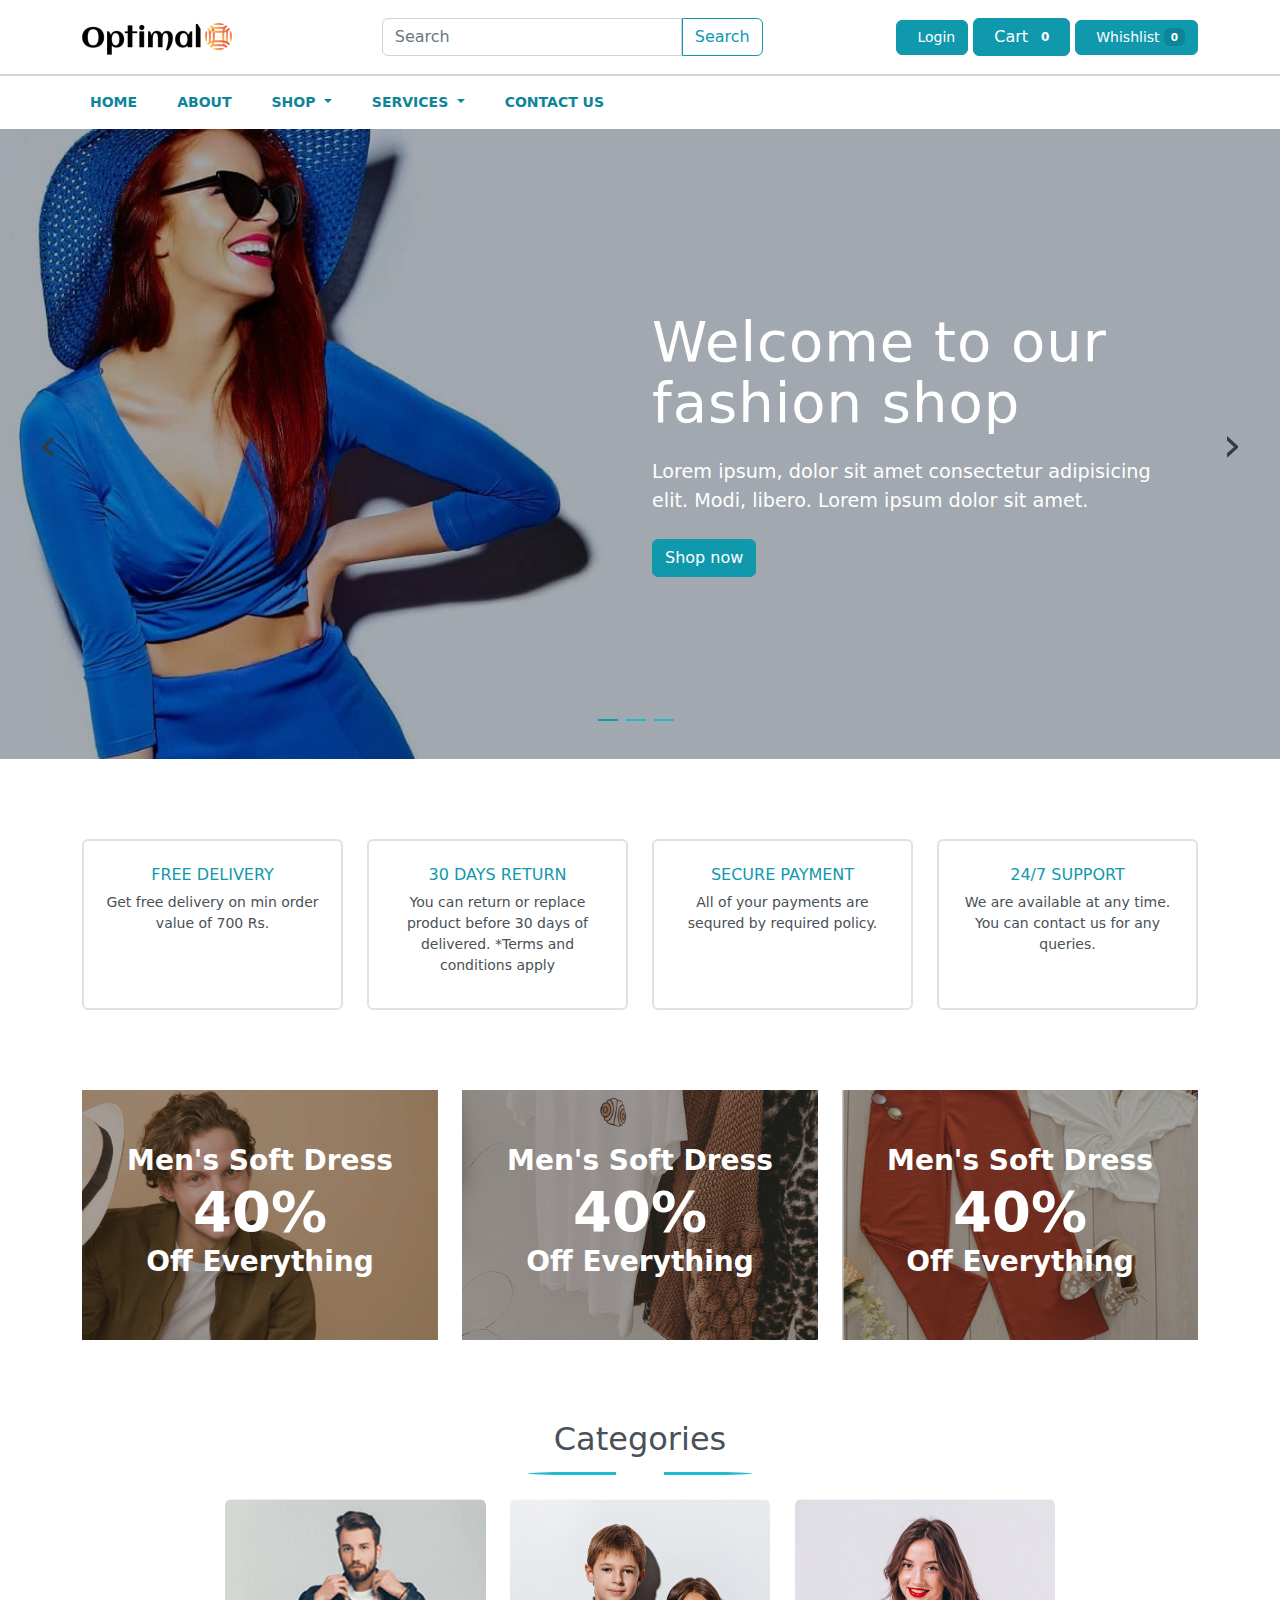
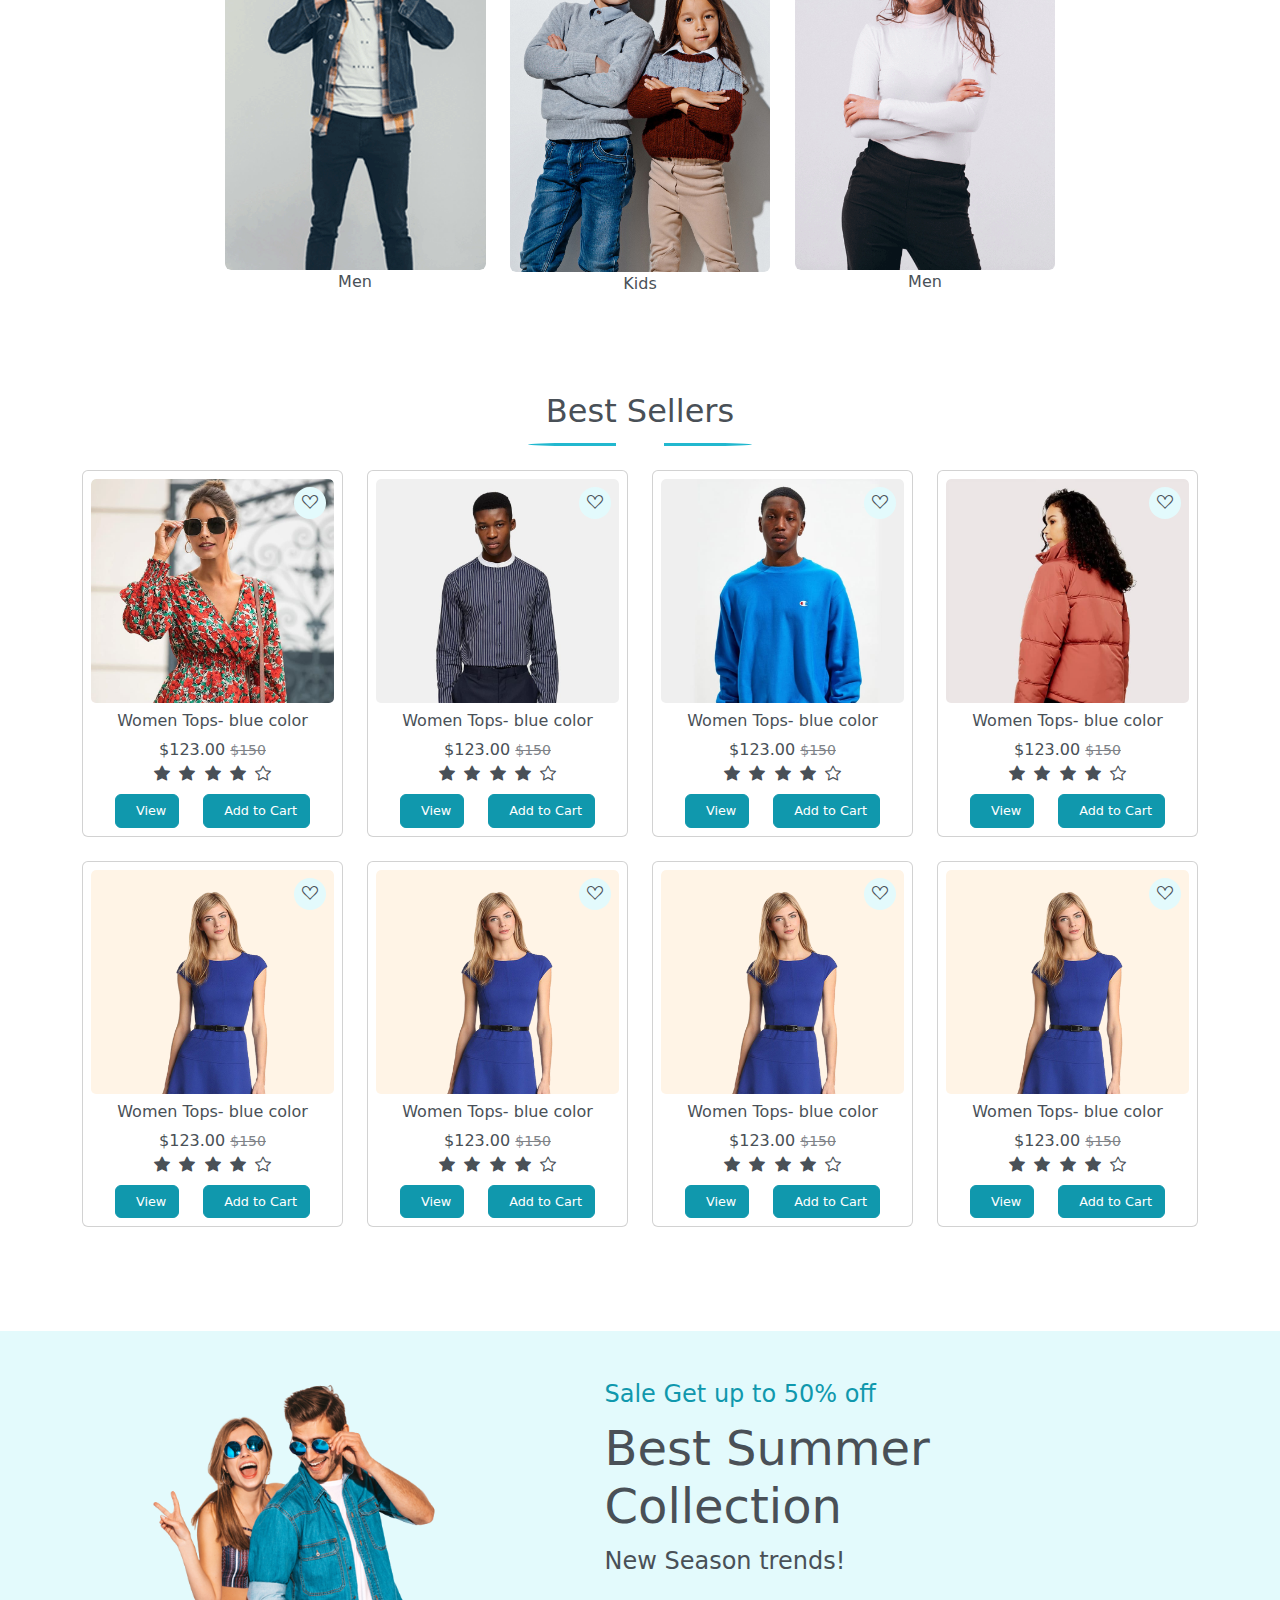
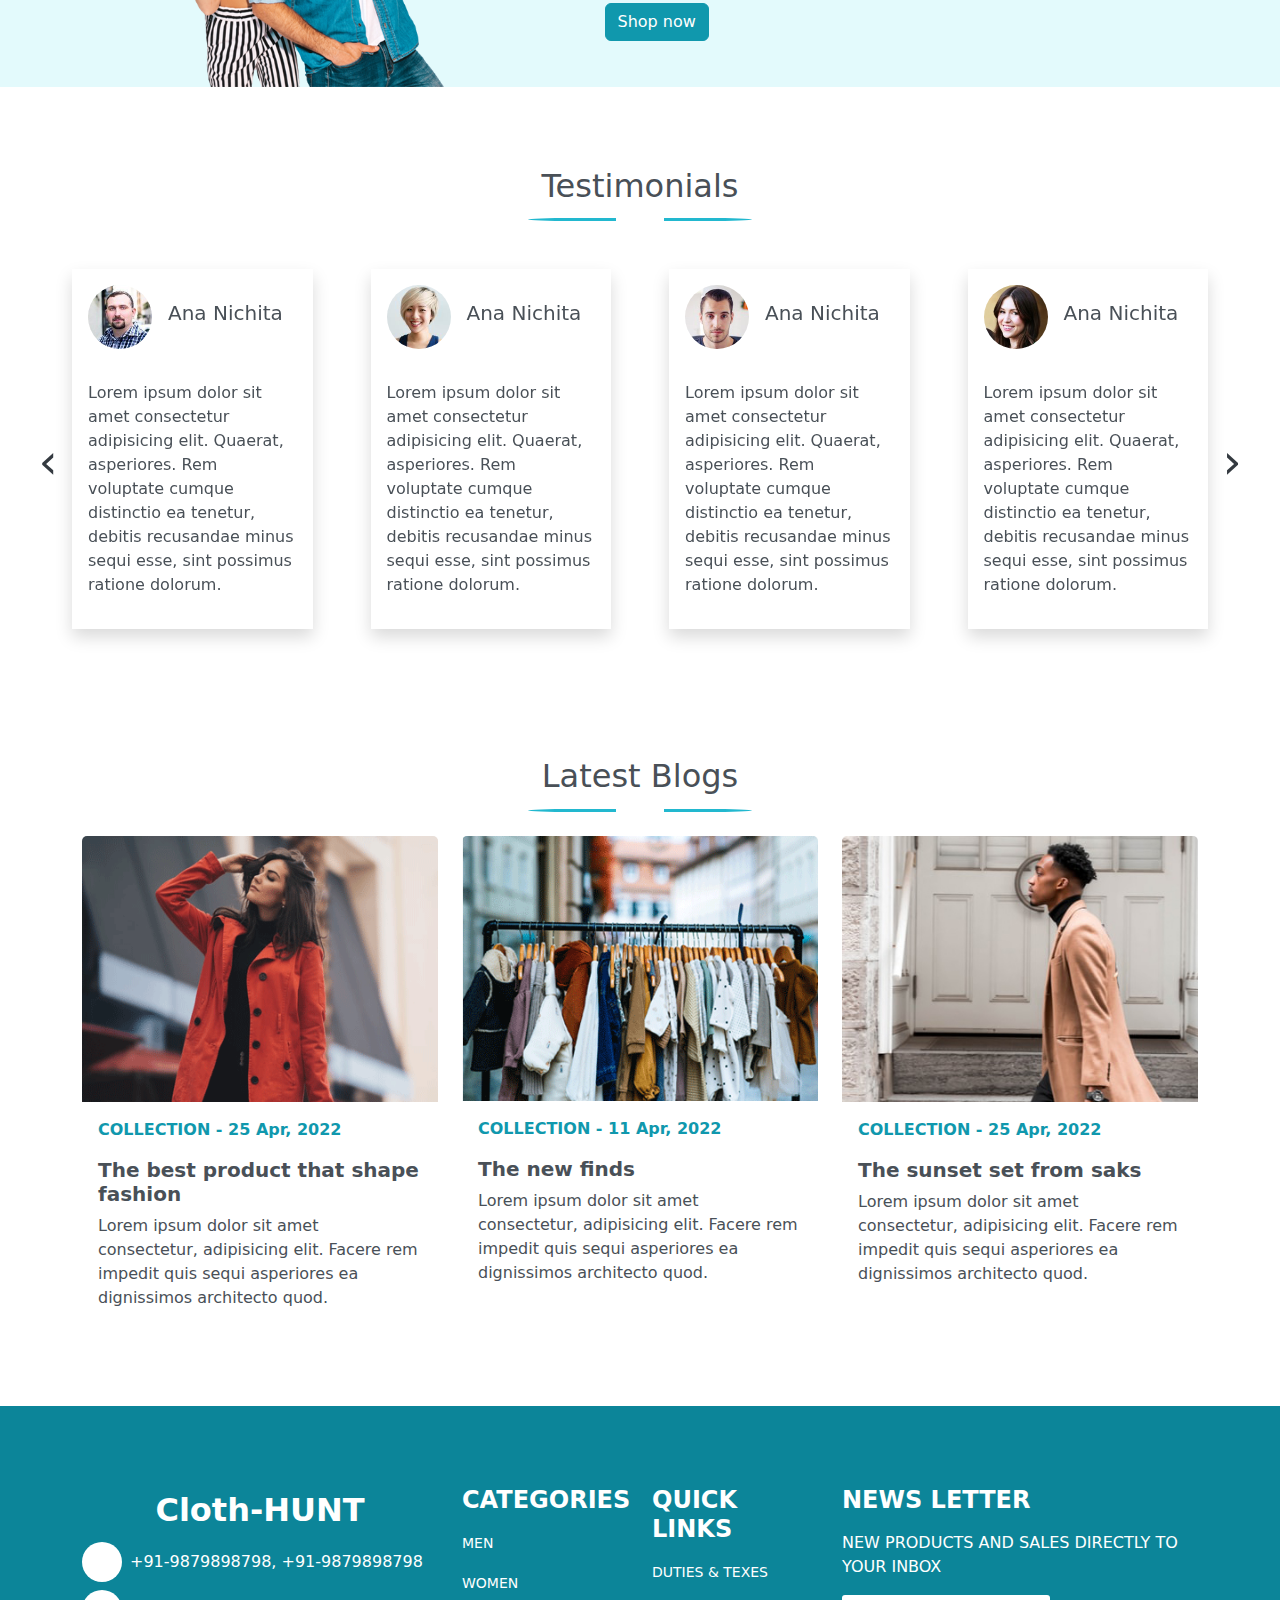
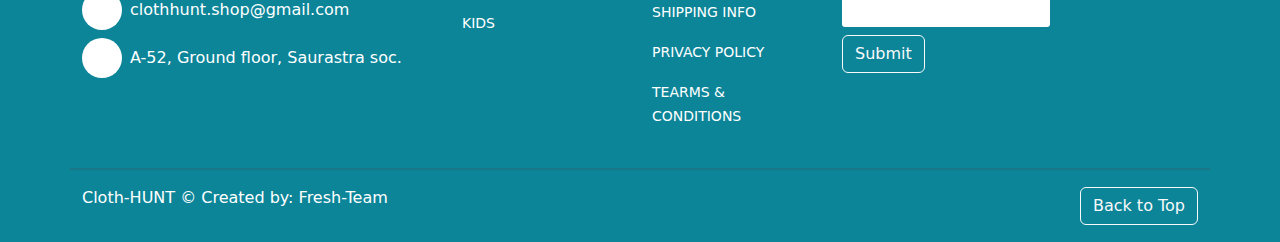
==== commit 1161be73: "cart" ====
--- a/index.html
+++ b/index.html
@@ -48,10 +48,10 @@
                     </button>
                     <button class="btn btn-primary"><i class="fa-solid fa-user me-lg-2"></i><span
                             class="d-none d-lg-inline-block">Login</span></button>
-                    <button class="btn btn-primary position-relative">
+                    <a href="cart.html" class="btn btn-primary position-relative">
                         <i class="fa-solid fa-cart-shopping me-2"></i><span class="d-none d-lg-inline-block">Cart</span>
                         <span class="badge">0</span>
-                    </button>
+                    </a>
                     <button class="btn btn-primary d-none d-lg-inline-block position-relative">
                         <i class="fa-solid fa-heart me-2"></i><span class="d-none d-lg-inline-block">Whishlist</span>
                         <span class="badge">0</span>
--- a/css/style.css
+++ b/css/style.css
@@ -523,3 +523,23 @@
 .list-card .list-btn a {
     font-size: 0.875rem;
 }
+/* -------------------------- */
+/* CART PAGE */
+/* -------------------------- */
+.cart .table tr {
+    text-align: center;
+}
+.cart .table tr td .cart-product {
+    width: 50px;
+    height: 50px;
+    overflow: hidden;
+}
+.cart .table tr td {
+    vertical-align: middle;
+}
+.cart .detail {
+    display: flex;
+    gap: 0.5rem;
+    align-items: center;
+    justify-content: flex-start;
+}
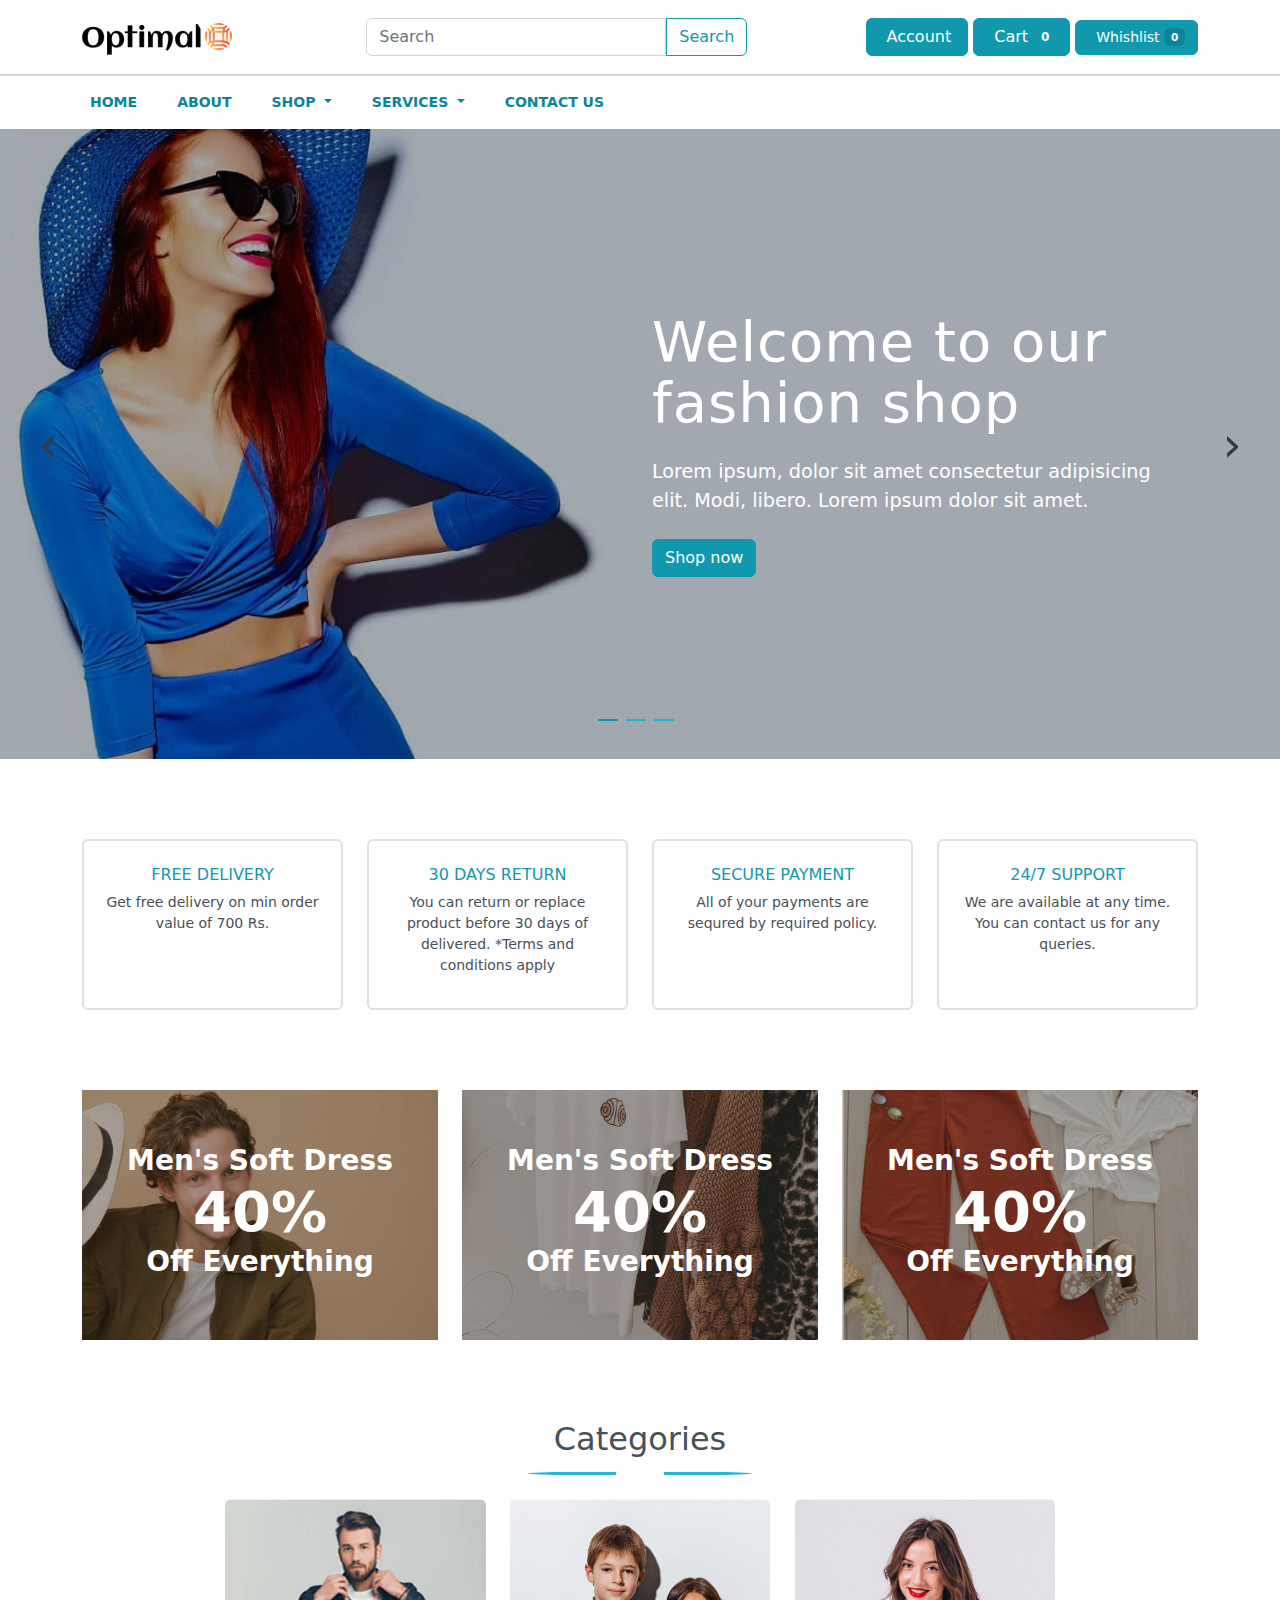
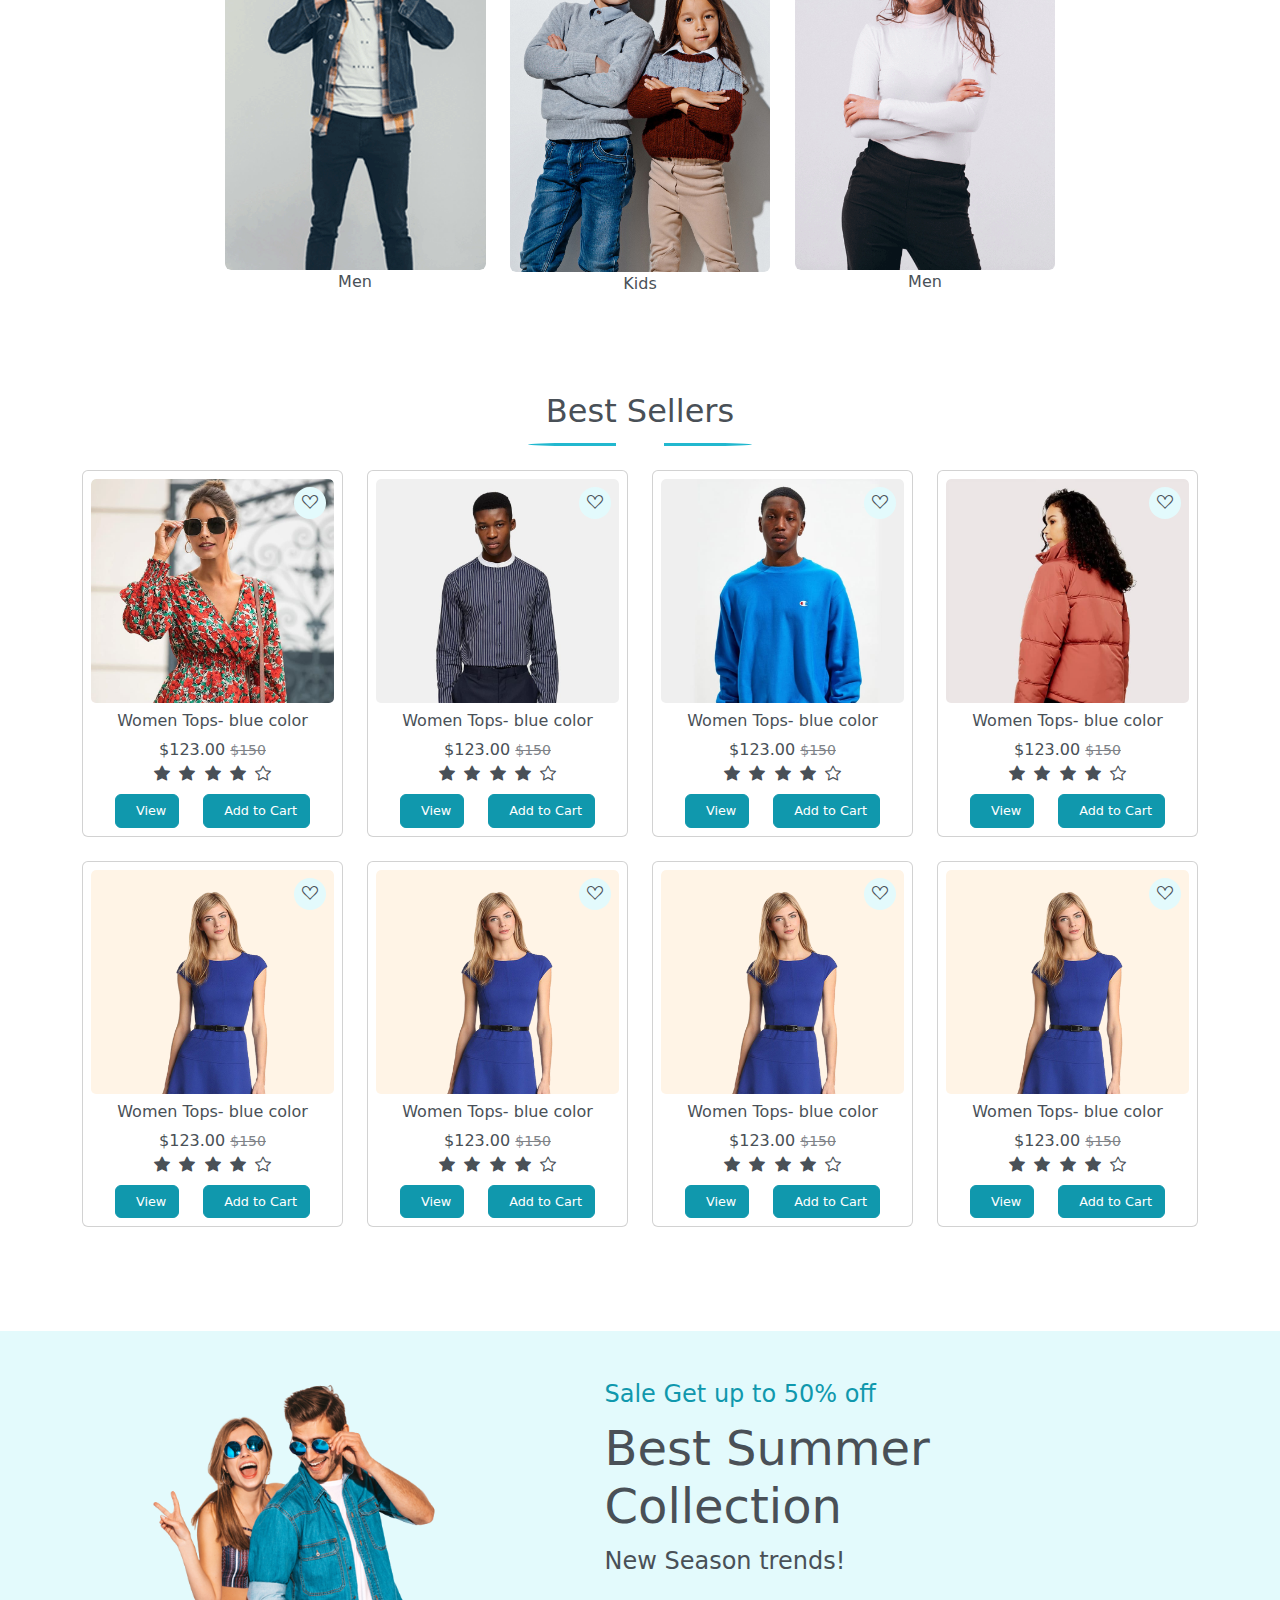
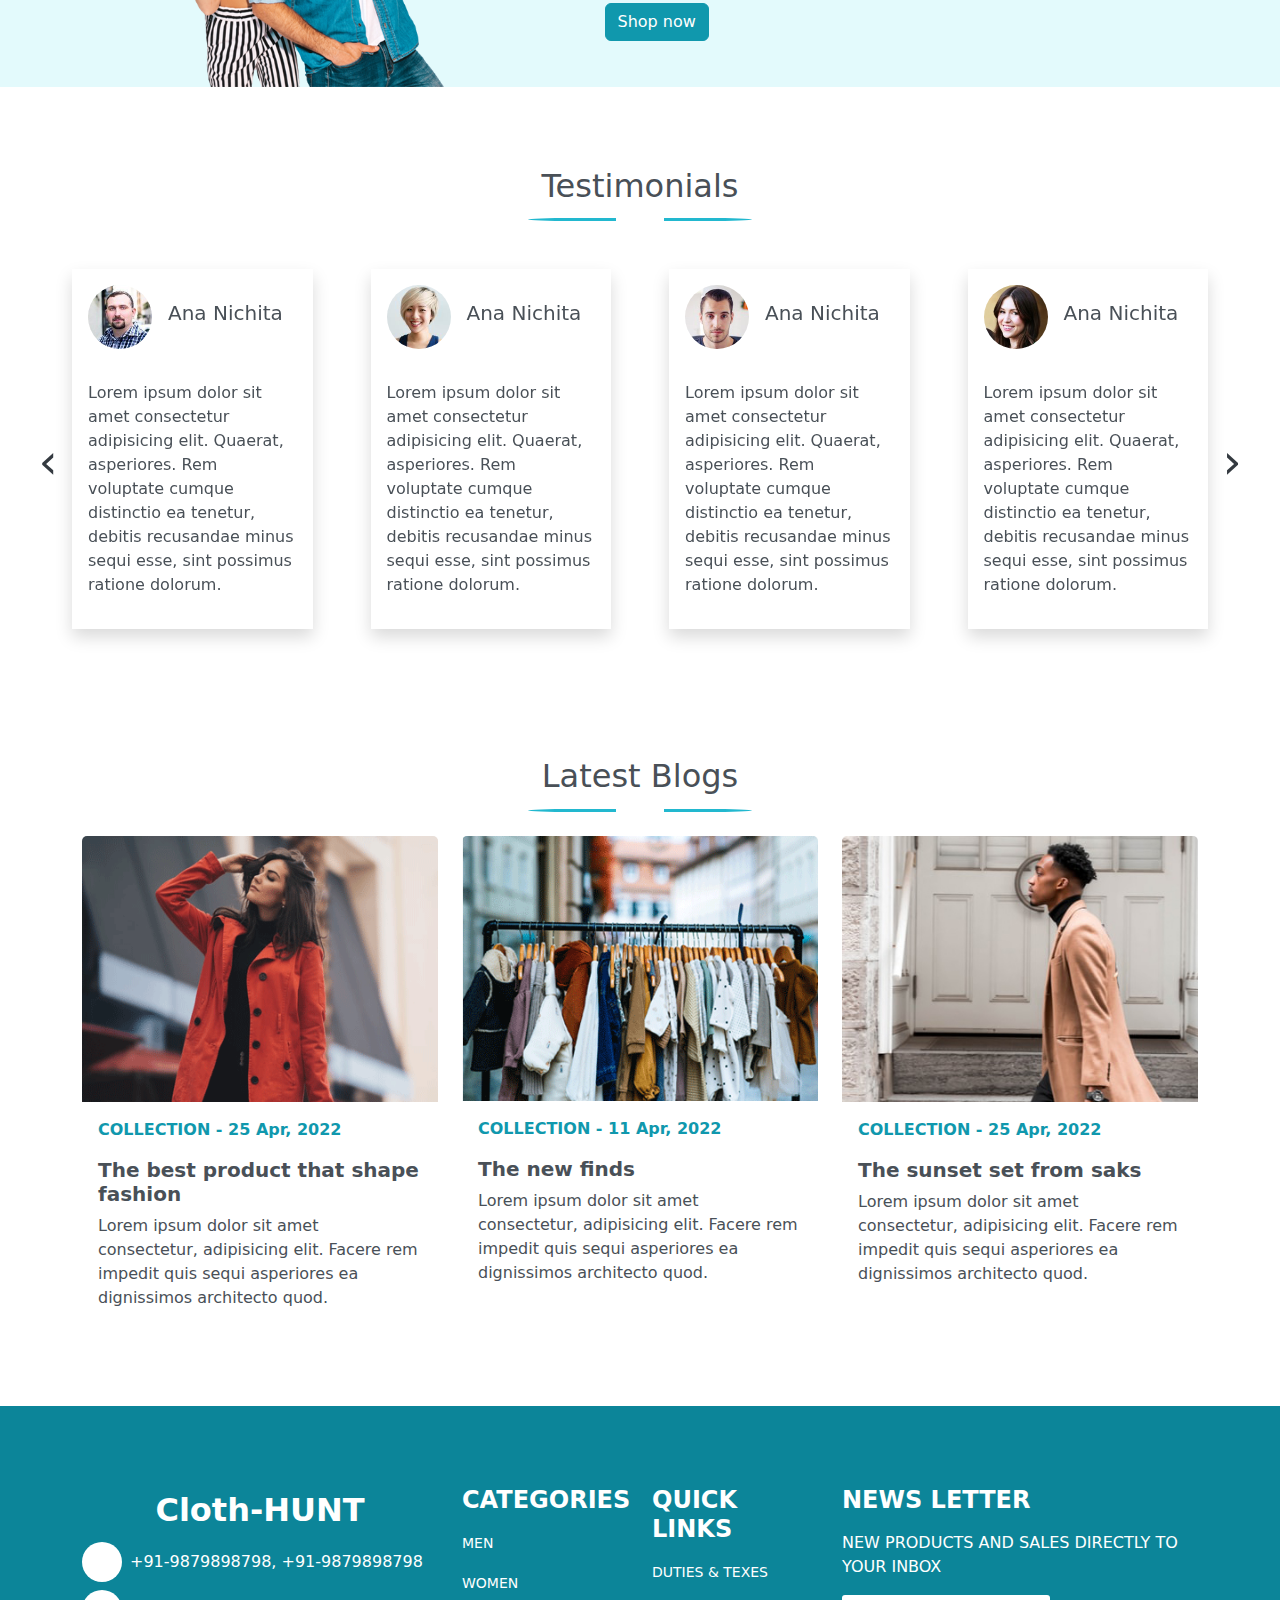
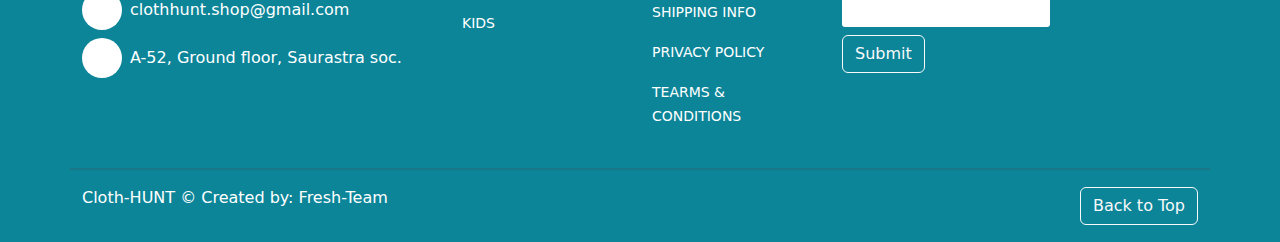
==== commit 961524a7: "shop and cart done" ====
--- a/index.html
+++ b/index.html
@@ -42,12 +42,16 @@
                         aria-label="Search">
                     <button class="btn btn-outline-primary rounded-0 rounded-end" type="submit">Search</button>
                 </form>
-                <div class="header-buttons">
+                <div class="header-buttons position-relative">
                     <button class="btn btn-primary d-md-none">
                         <i class="fa-solid fa-magnifying-glass"></i>
                     </button>
-                    <button class="btn btn-primary"><i class="fa-solid fa-user me-lg-2"></i><span
-                            class="d-none d-lg-inline-block">Login</span></button>
+                    <a href="javascript:void(0)" class="btn btn-primary" id="account">
+                        <i class="fa-solid fa-user me-lg-2"></i>
+                        <span class="d-none d-lg-inline-block">Account
+                            <i class="fa-solid fa-angle-down ms-1"></i>
+                        </span>
+                    </a>
                     <a href="cart.html" class="btn btn-primary position-relative">
                         <i class="fa-solid fa-cart-shopping me-2"></i><span class="d-none d-lg-inline-block">Cart</span>
                         <span class="badge">0</span>
@@ -56,6 +60,15 @@
                         <i class="fa-solid fa-heart me-2"></i><span class="d-none d-lg-inline-block">Whishlist</span>
                         <span class="badge">0</span>
                     </button>
+
+                    <!-- account drop -->
+                    <div class="account-menu shadow">
+                        <ul class="mb-0 list-unstyled">
+                            <li><a href="javascript:void(0)">Login</a></li>
+                            <li><a href="javascript:void(0)">Signup</a></li>
+                            <li><a href="javascript:void(0)">My Whishlist</a></li>
+                        </ul>
+                    </div>
                 </div>
             </div>
             <div class="hr d-none d-md-block"></div>
@@ -800,6 +813,7 @@
     <script src="js/jquery.min.js"></script>
     <script src="js/owl.carousel.js"></script>
     <script src="js/wow.min.js"></script>
+    <script src="js/script.js"></script>
     <script>
         $(document).ready(function () {
             var owl2 = $('.hero-slider');
--- a/css/style.css
+++ b/css/style.css
@@ -105,11 +105,9 @@
 section {
     padding: 5rem 0;
 }
-
-/* .navbar {
-    background-color: var(--header-bg);
-} */
-
+/* --------------------------- */
+/* navbar */
+/* --------------------------- */
 .navbar .nav-item .nav-link {
     color: var(--bs-primary);
 }
@@ -127,6 +125,28 @@
 .header-buttons button:hover .badge {
     background-color: #fff;
     color: var(--bs-primary);
+}
+.account-menu {
+    position: absolute;
+    top: 100%;
+    max-width: 400px;
+    width: 200px;
+    padding: 1rem;
+    border-radius: 6px;
+    z-index: 999;
+    background-color: #fff;
+    transform: translateY(20px);
+    transition: all 0.5s;
+    opacity: 0;
+    visibility: hidden;
+}
+#account.active ~ .account-menu {
+    opacity: 1;
+    visibility: visible;
+    transform: translateY(10px);
+}
+.account-menu ul li {
+    border-bottom: 1px solid var(--text-color);
 }
 .hr {
     display: inline-block;
@@ -529,6 +549,9 @@
 .cart .table tr {
     text-align: center;
 }
+.cart-list-wrapper {
+    overflow-x: scroll;
+}
 .cart .table tr td .cart-product {
     width: 50px;
     height: 50px;
@@ -543,3 +566,54 @@
     align-items: center;
     justify-content: flex-start;
 }
+.cart-qty-btns {
+    width: 80%;
+    margin: 0 auto;
+    display: flex;
+    justify-content: space-between;
+    align-items: center;
+    gap: 0.5rem;
+    border: 1px solid var(--text-color);
+    border-radius: 3px;
+}
+.cart-qty-btns button {
+    background-color: transparent;
+    outline: none;
+    border: none;
+    transition: all 0.5s;
+    width: 25px;
+}
+.cart-qty-btns button:hover {
+    background-color: var(--light-bg);
+}
+#pincode {
+    display: block;
+    border: none;
+    border-radius: 3px;
+    outline: none;
+    width: 100%;
+    padding: 0.5rem;
+    box-shadow: 0 0 0.2rem 1px rgba(0, 0, 0, 0.15);
+    margin-bottom: 0.5rem;
+}
+.availability,
+.order-price {
+    border: 1px solid var(--bs-secondary);
+    border-radius: 6px;
+    padding: 1rem;
+}
+.availability button {
+    display: block;
+    width: 100%;
+}
+#pincode:focus {
+    outline: none;
+    box-shadow: 0 0.5rem 1rem rgba(0, 0, 0, 0.15);
+}
+.order-price div {
+    display: flex;
+    justify-content: space-between;
+    align-items: center;
+    padding: 0.5rem 0;
+    border-bottom: 1px solid var(--text-color);
+}
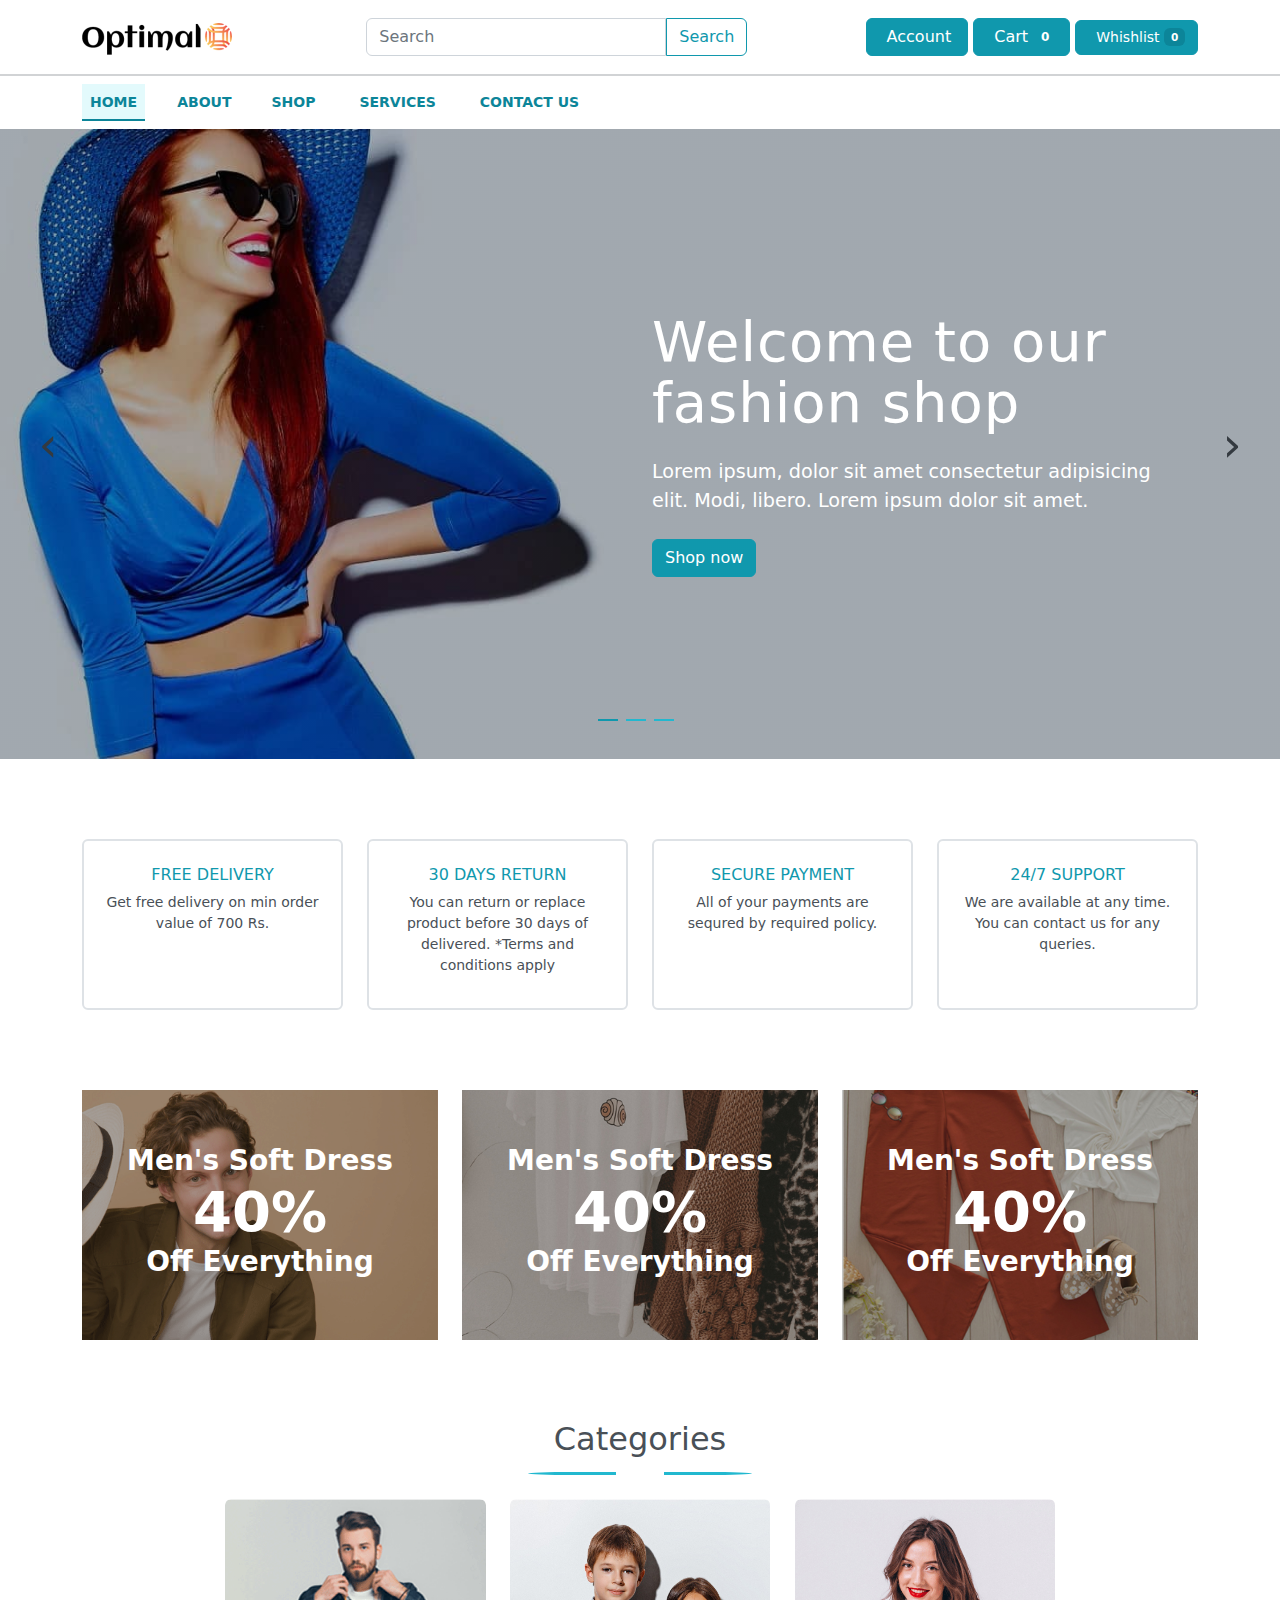
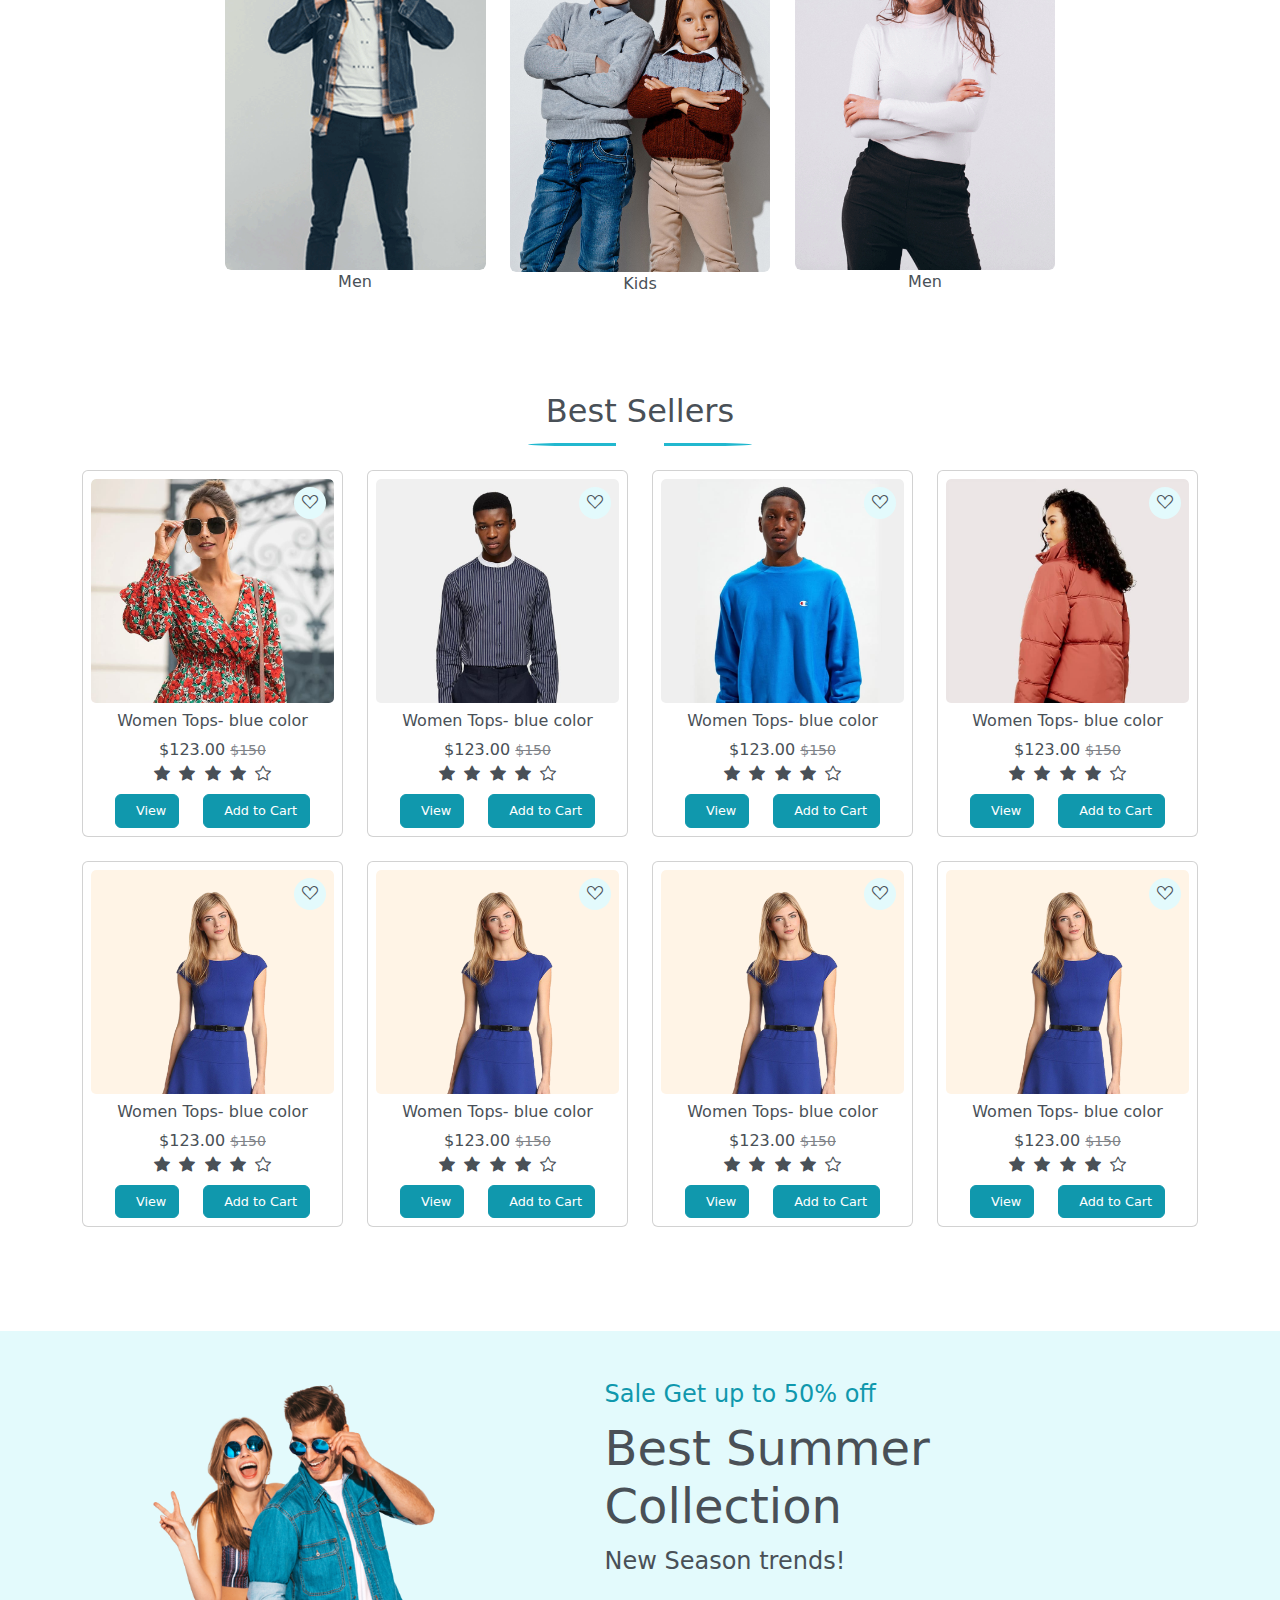
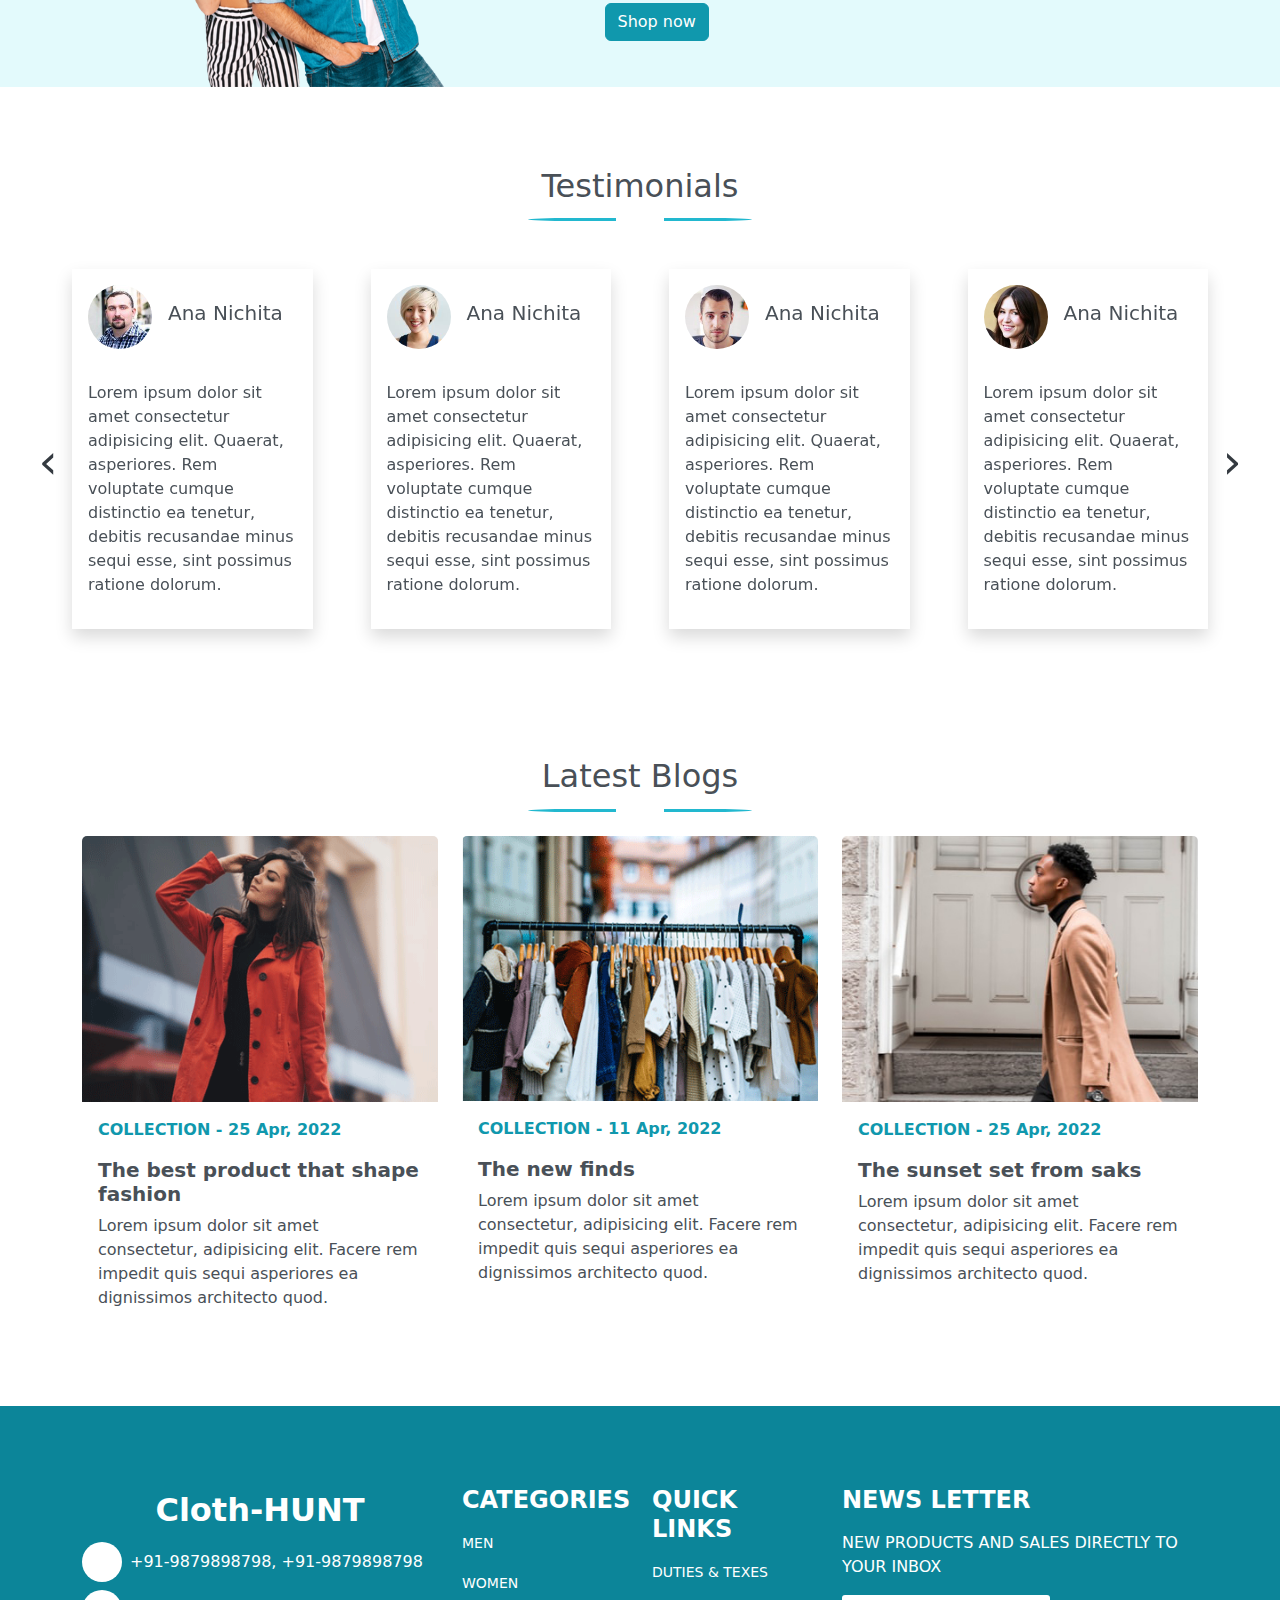
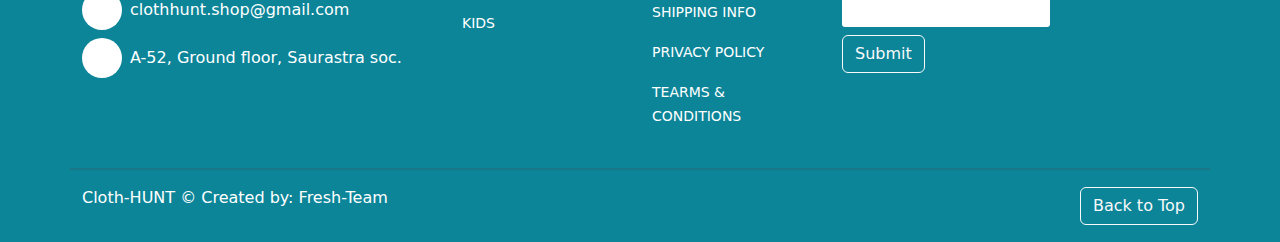
==== commit a92753ac: "shop cart home" ====
--- a/index.html
+++ b/index.html
@@ -83,9 +83,8 @@
                             <a class="nav-link fw-bold text-uppercase" href='javascript:void(0)'>About</a>
                         </li>
                         <li class="nav-item dropdown">
-                            <a class="nav-link fw-bold text-uppercase dropdown-toggle" href='shop.html' role="button"
-                                data-bs-toggle="dropdown" aria-expanded="false">
-                                Shop
+                            <a class="nav-link fw-bold text-uppercase " href='shop.html'>
+                                Shop <i class="fa-solid fa-angle-down ms-1"></i>
                             </a>
                             <ul class="dropdown-menu">
                                 <li><a class="dropdown-item" href='shop.html'>Shop page</a></li>
@@ -97,9 +96,8 @@
                             </ul>
                         </li>
                         <li class="nav-item dropdown">
-                            <a class="nav-link fw-bold text-uppercase dropdown-toggle" href='javascript:void(0)'
-                                role="button" data-bs-toggle="dropdown" aria-expanded="false">
-                                Services
+                            <a class="nav-link fw-bold text-uppercase " href='javascript:void(0)'>
+                                Services <i class="fa-solid fa-angle-down ms-1"></i>
                             </a>
                             <ul class="dropdown-menu">
                                 <li><a class="dropdown-item" href='javascript:void(0)'>Action</a></li>
--- a/css/style.css
+++ b/css/style.css
@@ -115,8 +115,26 @@
     color: var(--bs-primary);
 }
 .header-buttons button,
-header .navbar-nav .nav-link {
+header .navbar-nav .nav-item .nav-link {
     font-size: 0.875rem;
+    position: relative;
+    z-index: 1;
+}
+header .navbar-nav .nav-item .nav-link:after {
+    content: "";
+    position: absolute;
+    top: 0;
+    left: 0;
+    height: 100%;
+    width: 0;
+    z-index: -1;
+    background-color: var(--light-bg);
+    transition: all 0.5s;
+    border-bottom: 2px solid var(--bs-primary);
+}
+header .navbar-nav .nav-item .nav-link:hover::after,
+header .navbar-nav .nav-item .nav-link.active::after {
+    width: 100%;
 }
 .header-buttons button .badge {
     background-color: var(--bs-primary);
@@ -158,6 +176,10 @@
 }
 .navbar-brand img {
     max-width: 150px;
+}
+.navbar-nav .dropdown:hover .nav-link,
+.navbar-nav .dropdown:hover .dropdown-menu {
+    display: block;
 }
 /* -------------------------------- */
 /* SECTION TITLE */
